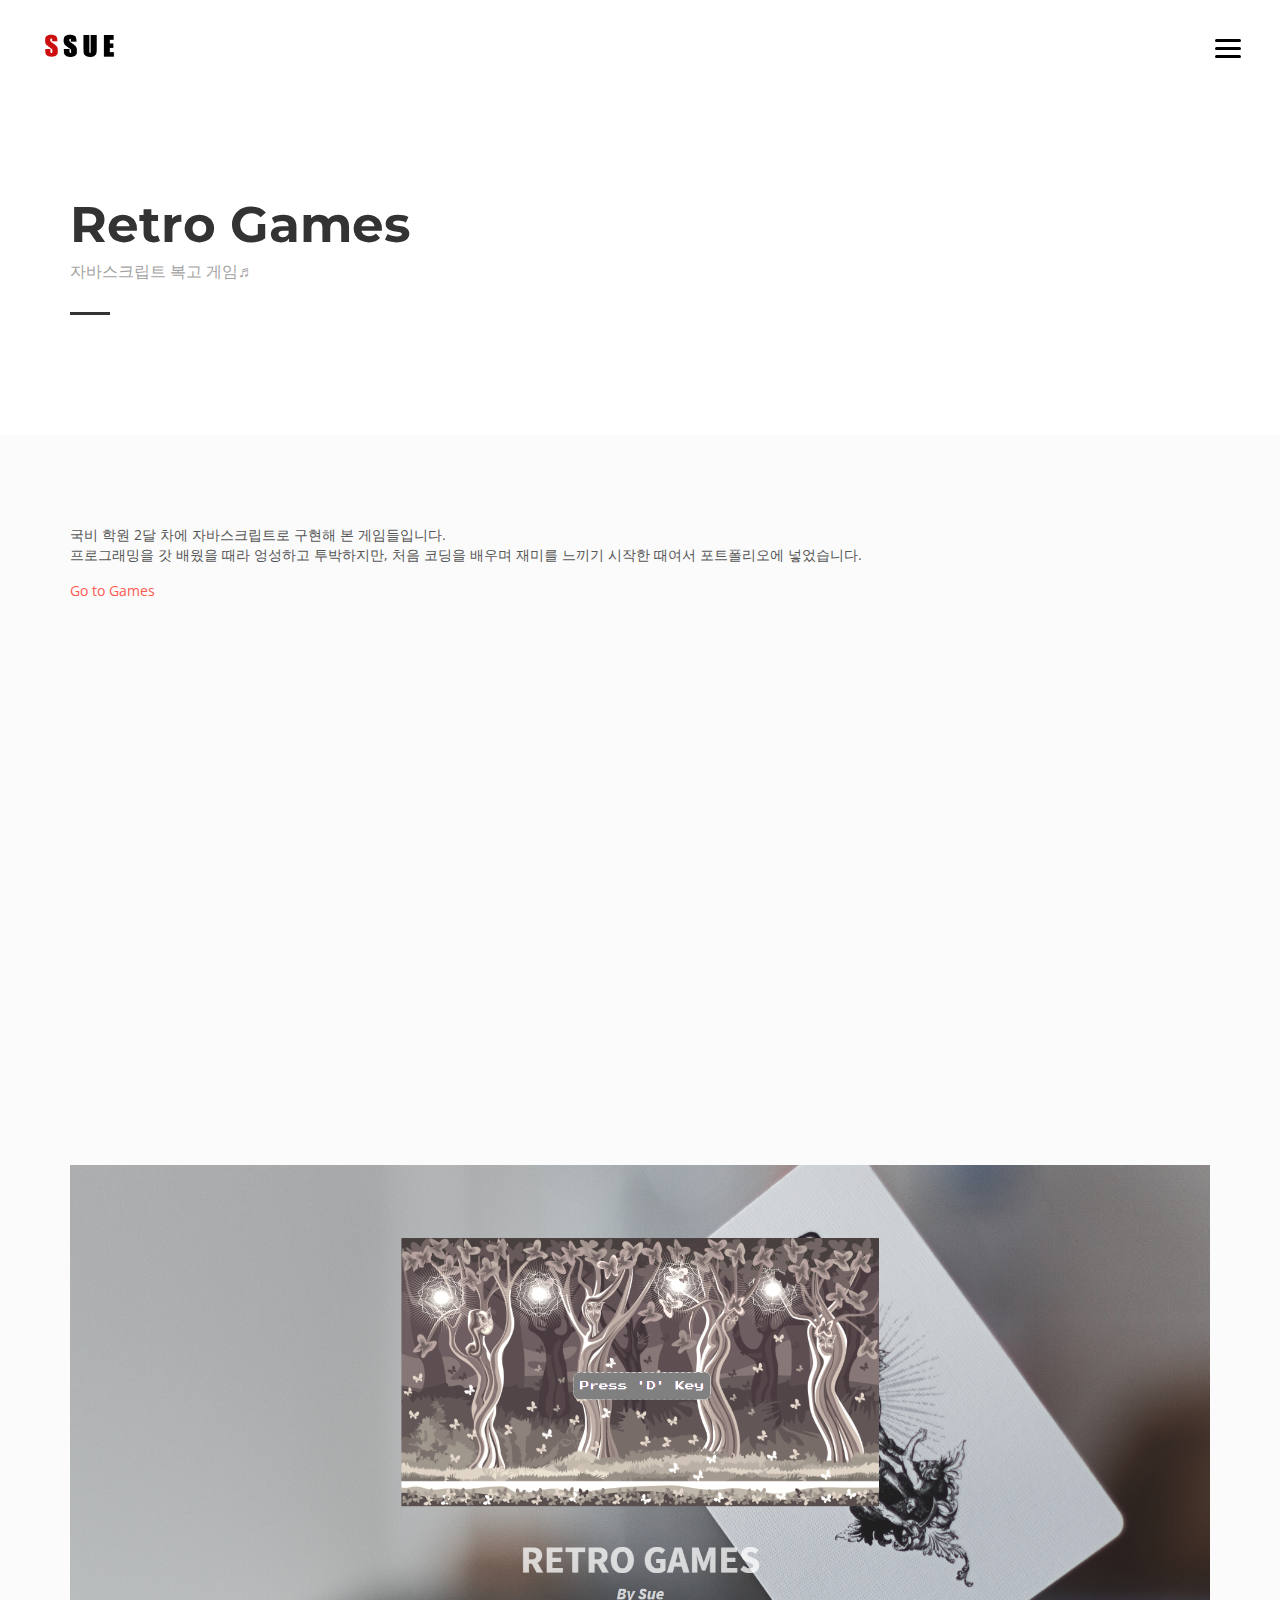
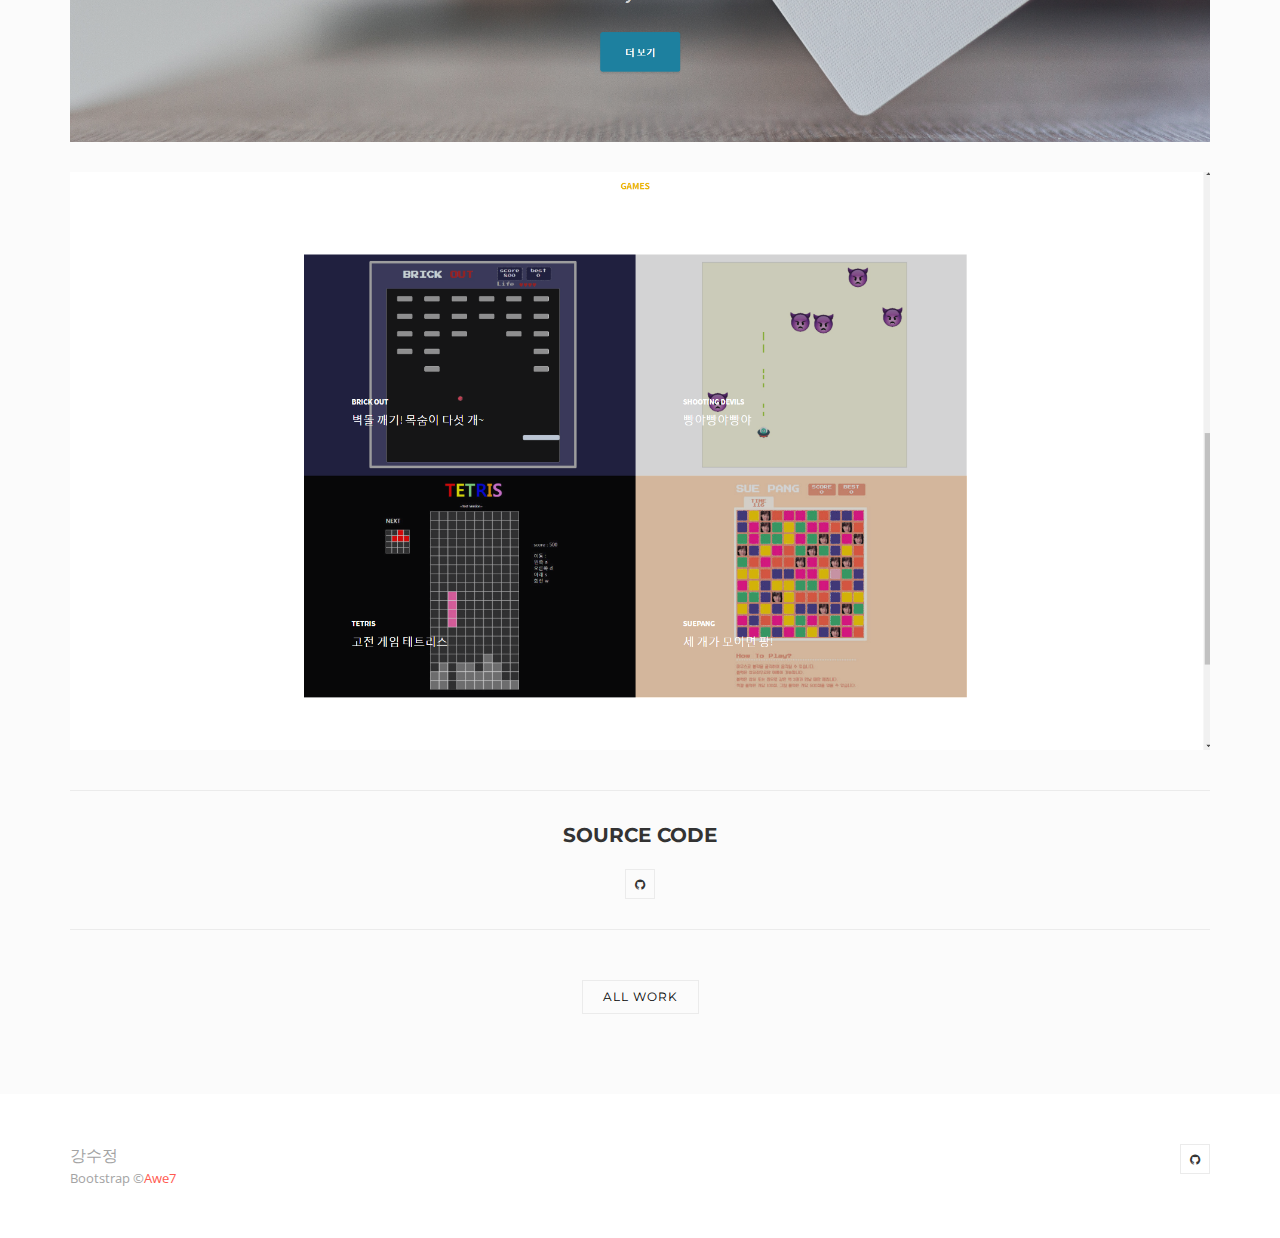
==== games.html @ e2ce1bca "add youtube" ====
<!DOCTYPE html>
<html>
	<head>
		<title>Work detail</title>
		<meta charset="utf-8">
		<meta name="viewport" content="width=device-width, initial-scale=1.0, maximum-scale=1.0, user-scalable=no">
		<meta name="format-detection" content="telephone=no">
		<meta name="apple-mobile-web-app-capable" content="yes">
		<!-- Fonts-->
		<link rel="stylesheet" type="text/css" href="assets/fonts/fontawesome/font-awesome.min.css">
		<link rel="stylesheet" type="text/css" href="assets/fonts/pe-icon/pe-icon.css">
		<!-- Vendors-->
		<link rel="stylesheet" type="text/css" href="assets/vendors/bootstrap/grid.css">
		<link rel="stylesheet" type="text/css" href="assets/vendors/magnific-popup/magnific-popup.min.css">
		<link rel="stylesheet" type="text/css" href="assets/vendors/swiper/swiper.css">
		<!-- App & fonts-->
		<link rel="stylesheet" type="text/css" href="https://fonts.googleapis.com/css?family=Montserrat:300,400,500,600,700|Open+Sans:400,700">
		<link rel="stylesheet" type="text/css" id="app-stylesheet" href="assets/css/main.css"><!--[if lt IE 9]>
			<script src="https://oss.maxcdn.com/libs/html5shiv/3.7.0/html5shiv.js"></script>
		<![endif]-->
	</head>
	
	<body>
		<div class="page-wrap" id="root">
			
			<!-- header -->
			<header class="header header--fixed">
				<div class="header__inner">
					<div class="header__logo"><a href="index.html"><img src="assets/img/logo.png" alt="" style="width: 122px;"/></a></div>
					<div class="navbar-toggle" id="fs-button">
						<div class="navbar-icon"><span></span></div>
					</div>
				</div>
				
				<!-- fullscreenmenu__module -->
				<div class="fullscreenmenu__module" trigger="#fs-button">
					
					<!-- overlay-menu -->
					<nav class="overlay-menu">
						
						<!--  -->
						<ul class="wil-menu-list">
							<li><a href="index.html">Home</a>
							</li>
							<li class="current-menu-item"><a href="index.html#about">About</a>
							</li>
							<li><a href="index.html#guestbook">Guest Book</a>
							</li>
						</ul><!--  -->
						
					</nav><!-- End / overlay-menu -->
					
				</div><!-- End / fullscreenmenu__module -->
				
			</header><!-- End / header -->
			
			<!-- Content-->
			<div class="wil-content">
				
				<!-- Section -->
				<section class="awe-section">
					<div class="container">
						
						<!-- page-title -->
						<div class="page-title pb-40">
							<h2 class="page-title__title">Retro Games</h2>
							<p class="page-title__text">자바스크립트 복고 게임♬</p>
							<div class="page-title__divider"></div>
						</div><!-- End / page-title -->
						
					</div>
				</section>
				<!-- End / Section -->
				
				
				<!-- Section -->
				<section class="awe-section bg-gray">
					<div class="container">
						
						<!--  -->
						<div>
							<div class="work-detail__entry">
								<p>국비 학원 2달 차에 자바스크립트로 구현해 본 게임들입니다.<br>
                                    프로그래밍을 갓 배웠을 때라 엉성하고 투박하지만, 처음 코딩을 배우며 재미를 느끼기 시작한 때여서 포트폴리오에 넣었습니다.<br>
                                </p>
                                <a href="https://sue0805.github.io/game/" target="_blank">Go to Games</a><br>
								<div class="work-img">
										<iframe width="100%" height="500" src="https://www.youtube.com/embed/aJRtTfRnHLM?autoplay=1" frameborder="0" allow="accelerometer; autoplay; encrypted-media; gyroscope; picture-in-picture" allowfullscreen></iframe>
                                </div>
								<div class="work-img"><img src="assets/img/works/games/01.png" alt=""></div>
								<div class="work-img"><img src="assets/img/works/games/02.png" alt=""></div>
							</div>
							<div class="sharebox__module awe-text-center">
                                <p class="social-text" style="font-size: 20px">SOURCE CODE</p>
                                <a class="social-icon" href="https://github.com/sue0805/game" target="_blank"><i class="social-icon__icon fa fa-github"></i></a>
							</div>
						</div><!-- End /  -->
						
						<div class="awe-text-center mt-50">
							<a class="md-btn md-btn--outline-primary " href="index.html#projects">All work
							</a>
						</div>
					</div>
				</section>
				<!-- End / Section -->
				
			</div>
			<!-- End / Content-->
			
			<!-- footer -->
			<div class="footer">
				<div class="container">
					<div class="row">
						<div class="col-md-6 col-lg-6 ">
							<p class="footer__coppy">강수정</p>
							<p class="footer__coppy"><small>Bootstrap &copy;<a href="http://awe7.com/">Awe7</a></small></p>
						</div>
						<div class="col-md-6 col-lg-6 ">
							<div class="footer__social">
											
								<!-- social-icon -->
								<a class="social-icon" href="https://github.com/sue0805" target="_blank"><i class="social-icon__icon fa fa-github"></i>
								</a><!-- End / social-icon -->

							</div>
						</div>
					</div>
				</div>
			</div><!-- End / footer -->
			
		</div>
		<!-- Vendors-->
		<script type="text/javascript" src="assets/vendors/jquery/jquery.min.js"></script>
		<script type="text/javascript" src="assets/vendors/imagesloaded/imagesloaded.pkgd.js"></script>
		<script type="text/javascript" src="assets/vendors/isotope-layout/isotope.pkgd.js"></script>
		<script type="text/javascript" src="assets/vendors/jquery-one-page/jquery.nav.min.js"></script>
		<script type="text/javascript" src="assets/vendors/jquery.easing/jquery.easing.min.js"></script>
		<script type="text/javascript" src="assets/vendors/jquery.matchHeight/jquery.matchHeight.min.js"></script>
		<script type="text/javascript" src="assets/vendors/magnific-popup/jquery.magnific-popup.min.js"></script>
		<script type="text/javascript" src="assets/vendors/masonry-layout/masonry.pkgd.js"></script>
		<script type="text/javascript" src="assets/vendors/jquery.waypoints/jquery.waypoints.min.js"></script>
		<script type="text/javascript" src="assets/vendors/swiper/swiper.jquery.js"></script>
		<script type="text/javascript" src="assets/vendors/menu/menu.js"></script>
		<script type="text/javascript" src="assets/vendors/typed/typed.min.js"></script>
		<!-- App-->
		<script type="text/javascript" src="assets/js/main.js"></script>
	</body>
</html>
---- assets/fonts/pe-icon/pe-icon.css ----
@font-face {
	font-family: 'Pe-icon-7-stroke';
	src:url('fonts/Pe-icon-7-stroke.eot?d7yf1v');
	src:url('fonts/Pe-icon-7-stroke.eot?#iefixd7yf1v') format('embedded-opentype'),
		url('fonts/Pe-icon-7-stroke.woff?d7yf1v') format('woff'),
		url('fonts/Pe-icon-7-stroke.ttf?d7yf1v') format('truetype'),
		url('fonts/Pe-icon-7-stroke.svg?d7yf1v#Pe-icon-7-stroke') format('svg');
	font-weight: normal;
	font-style: normal;
}

[class^="pe-7s-"], [class*=" pe-7s-"] {
	font-family: 'Pe-icon-7-stroke';
	speak: none;
	font-style: normal;
	font-weight: normal;
	font-variant: normal;
	text-transform: none;
	line-height: 1;

	/* Better Font Rendering =========== */
	-webkit-font-smoothing: antialiased;
	-moz-osx-font-smoothing: grayscale;
}

.pe-7s-album:before {
	content: "\e6aa";
}
.pe-7s-arc:before {
	content: "\e6ab";
}
.pe-7s-back-2:before {
	content: "\e6ac";
}
.pe-7s-bandaid:before {
	content: "\e6ad";
}
.pe-7s-car:before {
	content: "\e6ae";
}
.pe-7s-diamond:before {
	content: "\e6af";
}
.pe-7s-door-lock:before {
	content: "\e6b0";
}
.pe-7s-eyedropper:before {
	content: "\e6b1";
}
.pe-7s-female:before {
	content: "\e6b2";
}
.pe-7s-gym:before {
	content: "\e6b3";
}
.pe-7s-hammer:before {
	content: "\e6b4";
}
.pe-7s-headphones:before {
	content: "\e6b5";
}
.pe-7s-helm:before {
	content: "\e6b6";
}
.pe-7s-hourglass:before {
	content: "\e6b7";
}
.pe-7s-leaf:before {
	content: "\e6b8";
}
.pe-7s-magic-wand:before {
	content: "\e6b9";
}
.pe-7s-male:before {
	content: "\e6ba";
}
.pe-7s-map-2:before {
	content: "\e6bb";
}
.pe-7s-next-2:before {
	content: "\e6bc";
}
.pe-7s-paint-bucket:before {
	content: "\e6bd";
}
.pe-7s-pendrive:before {
	content: "\e6be";
}
.pe-7s-photo:before {
	content: "\e6bf";
}
.pe-7s-piggy:before {
	content: "\e6c0";
}
.pe-7s-plugin:before {
	content: "\e6c1";
}
.pe-7s-refresh-2:before {
	content: "\e6c2";
}
.pe-7s-rocket:before {
	content: "\e6c3";
}
.pe-7s-settings:before {
	content: "\e6c4";
}
.pe-7s-shield:before {
	content: "\e6c5";
}
.pe-7s-smile:before {
	content: "\e6c6";
}
.pe-7s-usb:before {
	content: "\e6c7";
}
.pe-7s-vector:before {
	content: "\e6c8";
}
.pe-7s-wine:before {
	content: "\e6c9";
}
.pe-7s-cloud-upload:before {
	content: "\e68a";
}
.pe-7s-cash:before {
	content: "\e68c";
}
.pe-7s-close:before {
	content: "\e680";
}
.pe-7s-bluetooth:before {
	content: "\e68d";
}
.pe-7s-cloud-download:before {
	content: "\e68b";
}
.pe-7s-way:before {
	content: "\e68e";
}
.pe-7s-close-circle:before {
	content: "\e681";
}
.pe-7s-id:before {
	content: "\e68f";
}
.pe-7s-angle-up:before {
	content: "\e682";
}
.pe-7s-wristwatch:before {
	content: "\e690";
}
.pe-7s-angle-up-circle:before {
	content: "\e683";
}
.pe-7s-world:before {
	content: "\e691";
}
.pe-7s-angle-right:before {
	content: "\e684";
}
.pe-7s-volume:before {
	content: "\e692";
}
.pe-7s-angle-right-circle:before {
	content: "\e685";
}
.pe-7s-users:before {
	content: "\e693";
}
.pe-7s-angle-left:before {
	content: "\e686";
}
.pe-7s-user-female:before {
	content: "\e694";
}
.pe-7s-angle-left-circle:before {
	content: "\e687";
}
.pe-7s-up-arrow:before {
	content: "\e695";
}
.pe-7s-angle-down:before {
	content: "\e688";
}
.pe-7s-switch:before {
	content: "\e696";
}
.pe-7s-angle-down-circle:before {
	content: "\e689";
}
.pe-7s-scissors:before {
	content: "\e697";
}
.pe-7s-wallet:before {
	content: "\e600";
}
.pe-7s-safe:before {
	content: "\e698";
}
.pe-7s-volume2:before {
	content: "\e601";
}
.pe-7s-volume1:before {
	content: "\e602";
}
.pe-7s-voicemail:before {
	content: "\e603";
}
.pe-7s-video:before {
	content: "\e604";
}
.pe-7s-user:before {
	content: "\e605";
}
.pe-7s-upload:before {
	content: "\e606";
}
.pe-7s-unlock:before {
	content: "\e607";
}
.pe-7s-umbrella:before {
	content: "\e608";
}
.pe-7s-trash:before {
	content: "\e609";
}
.pe-7s-tools:before {
	content: "\e60a";
}
.pe-7s-timer:before {
	content: "\e60b";
}
.pe-7s-ticket:before {
	content: "\e60c";
}
.pe-7s-target:before {
	content: "\e60d";
}
.pe-7s-sun:before {
	content: "\e60e";
}
.pe-7s-study:before {
	content: "\e60f";
}
.pe-7s-stopwatch:before {
	content: "\e610";
}
.pe-7s-star:before {
	content: "\e611";
}
.pe-7s-speaker:before {
	content: "\e612";
}
.pe-7s-signal:before {
	content: "\e613";
}
.pe-7s-shuffle:before {
	content: "\e614";
}
.pe-7s-shopbag:before {
	content: "\e615";
}
.pe-7s-share:before {
	content: "\e616";
}
.pe-7s-server:before {
	content: "\e617";
}
.pe-7s-search:before {
	content: "\e618";
}
.pe-7s-film:before {
	content: "\e6a5";
}
.pe-7s-science:before {
	content: "\e619";
}
.pe-7s-disk:before {
	content: "\e6a6";
}
.pe-7s-ribbon:before {
	content: "\e61a";
}
.pe-7s-repeat:before {
	content: "\e61b";
}
.pe-7s-refresh:before {
	content: "\e61c";
}
.pe-7s-add-user:before {
	content: "\e6a9";
}
.pe-7s-refresh-cloud:before {
	content: "\e61d";
}
.pe-7s-paperclip:before {
	content: "\e69c";
}
.pe-7s-radio:before {
	content: "\e61e";
}
.pe-7s-note2:before {
	content: "\e69d";
}
.pe-7s-print:before {
	content: "\e61f";
}
.pe-7s-network:before {
	content: "\e69e";
}
.pe-7s-prev:before {
	content: "\e620";
}
.pe-7s-mute:before {
	content: "\e69f";
}
.pe-7s-power:before {
	content: "\e621";
}
.pe-7s-medal:before {
	content: "\e6a0";
}
.pe-7s-portfolio:before {
	content: "\e622";
}
.pe-7s-like2:before {
	content: "\e6a1";
}
.pe-7s-plus:before {
	content: "\e623";
}
.pe-7s-left-arrow:before {
	content: "\e6a2";
}
.pe-7s-play:before {
	content: "\e624";
}
.pe-7s-key:before {
	content: "\e6a3";
}
.pe-7s-plane:before {
	content: "\e625";
}
.pe-7s-joy:before {
	content: "\e6a4";
}
.pe-7s-photo-gallery:before {
	content: "\e626";
}
.pe-7s-pin:before {
	content: "\e69b";
}
.pe-7s-phone:before {
	content: "\e627";
}
.pe-7s-plug:before {
	content: "\e69a";
}
.pe-7s-pen:before {
	content: "\e628";
}
.pe-7s-right-arrow:before {
	content: "\e699";
}
.pe-7s-paper-plane:before {
	content: "\e629";
}
.pe-7s-delete-user:before {
	content: "\e6a7";
}
.pe-7s-paint:before {
	content: "\e62a";
}
.pe-7s-bottom-arrow:before {
	content: "\e6a8";
}
.pe-7s-notebook:before {
	content: "\e62b";
}
.pe-7s-note:before {
	content: "\e62c";
}
.pe-7s-next:before {
	content: "\e62d";
}
.pe-7s-news-paper:before {
	content: "\e62e";
}
.pe-7s-musiclist:before {
	content: "\e62f";
}
.pe-7s-music:before {
	content: "\e630";
}
.pe-7s-mouse:before {
	content: "\e631";
}
.pe-7s-more:before {
	content: "\e632";
}
.pe-7s-moon:before {
	content: "\e633";
}
.pe-7s-monitor:before {
	content: "\e634";
}
.pe-7s-micro:before {
	content: "\e635";
}
.pe-7s-menu:before {
	content: "\e636";
}
.pe-7s-map:before {
	content: "\e637";
}
.pe-7s-map-marker:before {
	content: "\e638";
}
.pe-7s-mail:before {
	content: "\e639";
}
.pe-7s-mail-open:before {
	content: "\e63a";
}
.pe-7s-mail-open-file:before {
	content: "\e63b";
}
.pe-7s-magnet:before {
	content: "\e63c";
}
.pe-7s-loop:before {
	content: "\e63d";
}
.pe-7s-look:before {
	content: "\e63e";
}
.pe-7s-lock:before {
	content: "\e63f";
}
.pe-7s-lintern:before {
	content: "\e640";
}
.pe-7s-link:before {
	content: "\e641";
}
.pe-7s-like:before {
	content: "\e642";
}
.pe-7s-light:before {
	content: "\e643";
}
.pe-7s-less:before {
	content: "\e644";
}
.pe-7s-keypad:before {
	content: "\e645";
}
.pe-7s-junk:before {
	content: "\e646";
}
.pe-7s-info:before {
	content: "\e647";
}
.pe-7s-home:before {
	content: "\e648";
}
.pe-7s-help2:before {
	content: "\e649";
}
.pe-7s-help1:before {
	content: "\e64a";
}
.pe-7s-graph3:before {
	content: "\e64b";
}
.pe-7s-graph2:before {
	content: "\e64c";
}
.pe-7s-graph1:before {
	content: "\e64d";
}
.pe-7s-graph:before {
	content: "\e64e";
}
.pe-7s-global:before {
	content: "\e64f";
}
.pe-7s-gleam:before {
	content: "\e650";
}
.pe-7s-glasses:before {
	content: "\e651";
}
.pe-7s-gift:before {
	content: "\e652";
}
.pe-7s-folder:before {
	content: "\e653";
}
.pe-7s-flag:before {
	content: "\e654";
}
.pe-7s-filter:before {
	content: "\e655";
}
.pe-7s-file:before {
	content: "\e656";
}
.pe-7s-expand1:before {
	content: "\e657";
}
.pe-7s-exapnd2:before {
	content: "\e658";
}
.pe-7s-edit:before {
	content: "\e659";
}
.pe-7s-drop:before {
	content: "\e65a";
}
.pe-7s-drawer:before {
	content: "\e65b";
}
.pe-7s-download:before {
	content: "\e65c";
}
.pe-7s-display2:before {
	content: "\e65d";
}
.pe-7s-display1:before {
	content: "\e65e";
}
.pe-7s-diskette:before {
	content: "\e65f";
}
.pe-7s-date:before {
	content: "\e660";
}
.pe-7s-cup:before {
	content: "\e661";
}
.pe-7s-culture:before {
	content: "\e662";
}
.pe-7s-crop:before {
	content: "\e663";
}
.pe-7s-credit:before {
	content: "\e664";
}
.pe-7s-copy-file:before {
	content: "\e665";
}
.pe-7s-config:before {
	content: "\e666";
}
.pe-7s-compass:before {
	content: "\e667";
}
.pe-7s-comment:before {
	content: "\e668";
}
.pe-7s-coffee:before {
	content: "\e669";
}
.pe-7s-cloud:before {
	content: "\e66a";
}
.pe-7s-clock:before {
	content: "\e66b";
}
.pe-7s-check:before {
	content: "\e66c";
}
.pe-7s-chat:before {
	content: "\e66d";
}
.pe-7s-cart:before {
	content: "\e66e";
}
.pe-7s-camera:before {
	content: "\e66f";
}
.pe-7s-call:before {
	content: "\e670";
}
.pe-7s-calculator:before {
	content: "\e671";
}
.pe-7s-browser:before {
	content: "\e672";
}
.pe-7s-box2:before {
	content: "\e673";
}
.pe-7s-box1:before {
	content: "\e674";
}
.pe-7s-bookmarks:before {
	content: "\e675";
}
.pe-7s-bicycle:before {
	content: "\e676";
}
.pe-7s-bell:before {
	content: "\e677";
}
.pe-7s-battery:before {
	content: "\e678";
}
.pe-7s-ball:before {
	content: "\e679";
}
.pe-7s-back:before {
	content: "\e67a";
}
.pe-7s-attention:before {
	content: "\e67b";
}
.pe-7s-anchor:before {
	content: "\e67c";
}
.pe-7s-albums:before {
	content: "\e67d";
}
.pe-7s-alarm:before {
	content: "\e67e";
}
.pe-7s-airplay:before {
	content: "\e67f";
}
---- assets/vendors/bootstrap/grid.css ----
/*!
 * Bootstrap v3.3.7 (http://getbootstrap.com)
 * Copyright 2011-2016 Twitter, Inc.
 * Licensed under MIT (https://github.com/twbs/bootstrap/blob/master/LICENSE)
 */
html{font-family:sans-serif;-ms-text-size-adjust:100%;-webkit-text-size-adjust:100%}body{margin:0}article,aside,details,figcaption,figure,footer,header,hgroup,main,menu,nav,section,summary{display:block}audio,canvas,progress,video{display:inline-block;vertical-align:baseline}audio:not([controls]){display:none;height:0}[hidden],template{display:none}a{background-color:transparent}a:active,a:hover{outline:0}abbr[title]{border-bottom:1px dotted}b,strong{font-weight:bold}dfn{font-style:italic}h1{font-size:2em;margin:0.67em 0}mark{background:#ff0;color:#000}small{font-size:80%}sub,sup{font-size:75%;line-height:0;position:relative;vertical-align:baseline}sup{top:-0.5em}sub{bottom:-0.25em}img{border:0}svg:not(:root){overflow:hidden}figure{margin:1em 40px}hr{-webkit-box-sizing:content-box;-moz-box-sizing:content-box;box-sizing:content-box;height:0}pre{overflow:auto}code,kbd,pre,samp{font-family:monospace, monospace;font-size:1em}button,input,optgroup,select,textarea{color:inherit;font:inherit;margin:0}button{overflow:visible}button,select{text-transform:none}button,html input[type="button"],input[type="reset"],input[type="submit"]{-webkit-appearance:button;cursor:pointer}button[disabled],html input[disabled]{cursor:default}button::-moz-focus-inner,input::-moz-focus-inner{border:0;padding:0}input{line-height:normal}input[type="checkbox"],input[type="radio"]{-webkit-box-sizing:border-box;-moz-box-sizing:border-box;box-sizing:border-box;padding:0}input[type="number"]::-webkit-inner-spin-button,input[type="number"]::-webkit-outer-spin-button{height:auto}input[type="search"]{-webkit-appearance:textfield;-webkit-box-sizing:content-box;-moz-box-sizing:content-box;box-sizing:content-box}input[type="search"]::-webkit-search-cancel-button,input[type="search"]::-webkit-search-decoration{-webkit-appearance:none}fieldset{border:1px solid #c0c0c0;margin:0 2px;padding:0.35em 0.625em 0.75em}legend{border:0;padding:0}textarea{overflow:auto}optgroup{font-weight:bold}table{border-collapse:collapse;border-spacing:0}td,th{padding:0}*{-webkit-box-sizing:border-box;-moz-box-sizing:border-box;box-sizing:border-box}*:before,*:after{-webkit-box-sizing:border-box;-moz-box-sizing:border-box;box-sizing:border-box}html{font-size:10px;-webkit-tap-highlight-color:rgba(0,0,0,0)}body{font-family:"Helvetica Neue",Helvetica,Arial,sans-serif;font-size:14px;line-height:1.42857143;color:#333;background-color:#fff}input,button,select,textarea{font-family:inherit;font-size:inherit;line-height:inherit}a{color:#337ab7;text-decoration:none}a:hover,a:focus{color:#23527c;text-decoration:underline}a:focus{outline:5px auto -webkit-focus-ring-color;outline-offset:-2px}figure{margin:0}img{vertical-align:middle}.img-responsive{display:block;max-width:100%;height:auto}.img-rounded{border-radius:6px}.img-thumbnail{padding:4px;line-height:1.42857143;background-color:#fff;border:1px solid #ddd;border-radius:4px;-webkit-transition:all .2s ease-in-out;-o-transition:all .2s ease-in-out;transition:all .2s ease-in-out;display:inline-block;max-width:100%;height:auto}.img-circle{border-radius:50%}hr{margin-top:20px;margin-bottom:20px;border:0;border-top:1px solid #eee}.sr-only{position:absolute;width:1px;height:1px;margin:-1px;padding:0;overflow:hidden;clip:rect(0, 0, 0, 0);border:0}.sr-only-focusable:active,.sr-only-focusable:focus{position:static;width:auto;height:auto;margin:0;overflow:visible;clip:auto}[role="button"]{cursor:pointer}.container{margin-right:auto;margin-left:auto;padding-left:15px;padding-right:15px}@media (min-width:768px){.container{width:750px}}@media (min-width:992px){.container{width:970px}}@media (min-width:1200px){.container{width:1170px}}.container-fluid{margin-right:auto;margin-left:auto;padding-left:15px;padding-right:15px}.row{margin-left:-15px;margin-right:-15px}.col-xs-1, .col-sm-1, .col-md-1, .col-lg-1, .col-xs-2, .col-sm-2, .col-md-2, .col-lg-2, .col-xs-3, .col-sm-3, .col-md-3, .col-lg-3, .col-xs-4, .col-sm-4, .col-md-4, .col-lg-4, .col-xs-5, .col-sm-5, .col-md-5, .col-lg-5, .col-xs-6, .col-sm-6, .col-md-6, .col-lg-6, .col-xs-7, .col-sm-7, .col-md-7, .col-lg-7, .col-xs-8, .col-sm-8, .col-md-8, .col-lg-8, .col-xs-9, .col-sm-9, .col-md-9, .col-lg-9, .col-xs-10, .col-sm-10, .col-md-10, .col-lg-10, .col-xs-11, .col-sm-11, .col-md-11, .col-lg-11, .col-xs-12, .col-sm-12, .col-md-12, .col-lg-12{position:relative;min-height:1px;padding-left:15px;padding-right:15px}.col-xs-1, .col-xs-2, .col-xs-3, .col-xs-4, .col-xs-5, .col-xs-6, .col-xs-7, .col-xs-8, .col-xs-9, .col-xs-10, .col-xs-11, .col-xs-12{float:left}.col-xs-12{width:100%}.col-xs-11{width:91.66666667%}.col-xs-10{width:83.33333333%}.col-xs-9{width:75%}.col-xs-8{width:66.66666667%}.col-xs-7{width:58.33333333%}.col-xs-6{width:50%}.col-xs-5{width:41.66666667%}.col-xs-4{width:33.33333333%}.col-xs-3{width:25%}.col-xs-2{width:16.66666667%}.col-xs-1{width:8.33333333%}.col-xs-pull-12{right:100%}.col-xs-pull-11{right:91.66666667%}.col-xs-pull-10{right:83.33333333%}.col-xs-pull-9{right:75%}.col-xs-pull-8{right:66.66666667%}.col-xs-pull-7{right:58.33333333%}.col-xs-pull-6{right:50%}.col-xs-pull-5{right:41.66666667%}.col-xs-pull-4{right:33.33333333%}.col-xs-pull-3{right:25%}.col-xs-pull-2{right:16.66666667%}.col-xs-pull-1{right:8.33333333%}.col-xs-pull-0{right:auto}.col-xs-push-12{left:100%}.col-xs-push-11{left:91.66666667%}.col-xs-push-10{left:83.33333333%}.col-xs-push-9{left:75%}.col-xs-push-8{left:66.66666667%}.col-xs-push-7{left:58.33333333%}.col-xs-push-6{left:50%}.col-xs-push-5{left:41.66666667%}.col-xs-push-4{left:33.33333333%}.col-xs-push-3{left:25%}.col-xs-push-2{left:16.66666667%}.col-xs-push-1{left:8.33333333%}.col-xs-push-0{left:auto}.col-xs-offset-12{margin-left:100%}.col-xs-offset-11{margin-left:91.66666667%}.col-xs-offset-10{margin-left:83.33333333%}.col-xs-offset-9{margin-left:75%}.col-xs-offset-8{margin-left:66.66666667%}.col-xs-offset-7{margin-left:58.33333333%}.col-xs-offset-6{margin-left:50%}.col-xs-offset-5{margin-left:41.66666667%}.col-xs-offset-4{margin-left:33.33333333%}.col-xs-offset-3{margin-left:25%}.col-xs-offset-2{margin-left:16.66666667%}.col-xs-offset-1{margin-left:8.33333333%}.col-xs-offset-0{margin-left:0}@media (min-width:768px){.col-sm-1, .col-sm-2, .col-sm-3, .col-sm-4, .col-sm-5, .col-sm-6, .col-sm-7, .col-sm-8, .col-sm-9, .col-sm-10, .col-sm-11, .col-sm-12{float:left}.col-sm-12{width:100%}.col-sm-11{width:91.66666667%}.col-sm-10{width:83.33333333%}.col-sm-9{width:75%}.col-sm-8{width:66.66666667%}.col-sm-7{width:58.33333333%}.col-sm-6{width:50%}.col-sm-5{width:41.66666667%}.col-sm-4{width:33.33333333%}.col-sm-3{width:25%}.col-sm-2{width:16.66666667%}.col-sm-1{width:8.33333333%}.col-sm-pull-12{right:100%}.col-sm-pull-11{right:91.66666667%}.col-sm-pull-10{right:83.33333333%}.col-sm-pull-9{right:75%}.col-sm-pull-8{right:66.66666667%}.col-sm-pull-7{right:58.33333333%}.col-sm-pull-6{right:50%}.col-sm-pull-5{right:41.66666667%}.col-sm-pull-4{right:33.33333333%}.col-sm-pull-3{right:25%}.col-sm-pull-2{right:16.66666667%}.col-sm-pull-1{right:8.33333333%}.col-sm-pull-0{right:auto}.col-sm-push-12{left:100%}.col-sm-push-11{left:91.66666667%}.col-sm-push-10{left:83.33333333%}.col-sm-push-9{left:75%}.col-sm-push-8{left:66.66666667%}.col-sm-push-7{left:58.33333333%}.col-sm-push-6{left:50%}.col-sm-push-5{left:41.66666667%}.col-sm-push-4{left:33.33333333%}.col-sm-push-3{left:25%}.col-sm-push-2{left:16.66666667%}.col-sm-push-1{left:8.33333333%}.col-sm-push-0{left:auto}.col-sm-offset-12{margin-left:100%}.col-sm-offset-11{margin-left:91.66666667%}.col-sm-offset-10{margin-left:83.33333333%}.col-sm-offset-9{margin-left:75%}.col-sm-offset-8{margin-left:66.66666667%}.col-sm-offset-7{margin-left:58.33333333%}.col-sm-offset-6{margin-left:50%}.col-sm-offset-5{margin-left:41.66666667%}.col-sm-offset-4{margin-left:33.33333333%}.col-sm-offset-3{margin-left:25%}.col-sm-offset-2{margin-left:16.66666667%}.col-sm-offset-1{margin-left:8.33333333%}.col-sm-offset-0{margin-left:0}}@media (min-width:992px){.col-md-1, .col-md-2, .col-md-3, .col-md-4, .col-md-5, .col-md-6, .col-md-7, .col-md-8, .col-md-9, .col-md-10, .col-md-11, .col-md-12{float:left}.col-md-12{width:100%}.col-md-11{width:91.66666667%}.col-md-10{width:83.33333333%}.col-md-9{width:75%}.col-md-8{width:66.66666667%}.col-md-7{width:58.33333333%}.col-md-6{width:50%}.col-md-5{width:41.66666667%}.col-md-4{width:33.33333333%}.col-md-3{width:25%}.col-md-2{width:16.66666667%}.col-md-1{width:8.33333333%}.col-md-pull-12{right:100%}.col-md-pull-11{right:91.66666667%}.col-md-pull-10{right:83.33333333%}.col-md-pull-9{right:75%}.col-md-pull-8{right:66.66666667%}.col-md-pull-7{right:58.33333333%}.col-md-pull-6{right:50%}.col-md-pull-5{right:41.66666667%}.col-md-pull-4{right:33.33333333%}.col-md-pull-3{right:25%}.col-md-pull-2{right:16.66666667%}.col-md-pull-1{right:8.33333333%}.col-md-pull-0{right:auto}.col-md-push-12{left:100%}.col-md-push-11{left:91.66666667%}.col-md-push-10{left:83.33333333%}.col-md-push-9{left:75%}.col-md-push-8{left:66.66666667%}.col-md-push-7{left:58.33333333%}.col-md-push-6{left:50%}.col-md-push-5{left:41.66666667%}.col-md-push-4{left:33.33333333%}.col-md-push-3{left:25%}.col-md-push-2{left:16.66666667%}.col-md-push-1{left:8.33333333%}.col-md-push-0{left:auto}.col-md-offset-12{margin-left:100%}.col-md-offset-11{margin-left:91.66666667%}.col-md-offset-10{margin-left:83.33333333%}.col-md-offset-9{margin-left:75%}.col-md-offset-8{margin-left:66.66666667%}.col-md-offset-7{margin-left:58.33333333%}.col-md-offset-6{margin-left:50%}.col-md-offset-5{margin-left:41.66666667%}.col-md-offset-4{margin-left:33.33333333%}.col-md-offset-3{margin-left:25%}.col-md-offset-2{margin-left:16.66666667%}.col-md-offset-1{margin-left:8.33333333%}.col-md-offset-0{margin-left:0}}@media (min-width:1200px){.col-lg-1, .col-lg-2, .col-lg-3, .col-lg-4, .col-lg-5, .col-lg-6, .col-lg-7, .col-lg-8, .col-lg-9, .col-lg-10, .col-lg-11, .col-lg-12{float:left}.col-lg-12{width:100%}.col-lg-11{width:91.66666667%}.col-lg-10{width:83.33333333%}.col-lg-9{width:75%}.col-lg-8{width:66.66666667%}.col-lg-7{width:58.33333333%}.col-lg-6{width:50%}.col-lg-5{width:41.66666667%}.col-lg-4{width:33.33333333%}.col-lg-3{width:25%}.col-lg-2{width:16.66666667%}.col-lg-1{width:8.33333333%}.col-lg-pull-12{right:100%}.col-lg-pull-11{right:91.66666667%}.col-lg-pull-10{right:83.33333333%}.col-lg-pull-9{right:75%}.col-lg-pull-8{right:66.66666667%}.col-lg-pull-7{right:58.33333333%}.col-lg-pull-6{right:50%}.col-lg-pull-5{right:41.66666667%}.col-lg-pull-4{right:33.33333333%}.col-lg-pull-3{right:25%}.col-lg-pull-2{right:16.66666667%}.col-lg-pull-1{right:8.33333333%}.col-lg-pull-0{right:auto}.col-lg-push-12{left:100%}.col-lg-push-11{left:91.66666667%}.col-lg-push-10{left:83.33333333%}.col-lg-push-9{left:75%}.col-lg-push-8{left:66.66666667%}.col-lg-push-7{left:58.33333333%}.col-lg-push-6{left:50%}.col-lg-push-5{left:41.66666667%}.col-lg-push-4{left:33.33333333%}.col-lg-push-3{left:25%}.col-lg-push-2{left:16.66666667%}.col-lg-push-1{left:8.33333333%}.col-lg-push-0{left:auto}.col-lg-offset-12{margin-left:100%}.col-lg-offset-11{margin-left:91.66666667%}.col-lg-offset-10{margin-left:83.33333333%}.col-lg-offset-9{margin-left:75%}.col-lg-offset-8{margin-left:66.66666667%}.col-lg-offset-7{margin-left:58.33333333%}.col-lg-offset-6{margin-left:50%}.col-lg-offset-5{margin-left:41.66666667%}.col-lg-offset-4{margin-left:33.33333333%}.col-lg-offset-3{margin-left:25%}.col-lg-offset-2{margin-left:16.66666667%}.col-lg-offset-1{margin-left:8.33333333%}.col-lg-offset-0{margin-left:0}}.clearfix:before,.clearfix:after,.container:before,.container:after,.container-fluid:before,.container-fluid:after,.row:before,.row:after{content:" ";display:table}.clearfix:after,.container:after,.container-fluid:after,.row:after{clear:both}.center-block{display:block;margin-left:auto;margin-right:auto}.pull-right{float:right !important}.pull-left{float:left !important}.hide{display:none !important}.show{display:block !important}.invisible{visibility:hidden}.text-hide{font:0/0 a;color:transparent;text-shadow:none;background-color:transparent;border:0}.hidden{display:none !important}.affix{position:fixed}
---- assets/css/main.css ----
/*--------------------------------------------------------------------------------

	# Minimis Template 1.0 - Mar 1, 2018
	# ------------------------------------------------------------------------
	# Designed & coded by Awe7
	# Websites:  http://www.awe7.com -  Email: info@awe7.com

----------------------------------------------------------------------------------

	1. base
	2. button
	3. form-item
	4. button
	5. about
	6. contact
	7. form_item
	8. fullscreenmenu
	9. grid-css
	10. hoverbox
	11. page_title
	12. post_detail
	13. post
	14. progress
	15. socialicon
	16. title
	17. typing
	18. work_detail
	19. work
	20. footer
	21. header-01
	22. Layout
	23. Grid Boostrap 
	24. Font size
	25. Margin Padding
	26. Swiper
	27. Swiper

--------------------------------------------------------------------------------*/

/* 1. base
--------------------------------------------------------------------------------*/

a[disabled], input[disabled], button[disabled], textarea[disabled] {
    cursor: not-allowed !important;
    opacity: .5 !important;
}

a:focus, input:focus, button:focus, textarea:focus {
    outline: none;
}

p {
    margin-top: 0;
    margin-bottom: 10px;
}

img {
    max-width: 100%;
    height: auto;
    border: 0;
}

.page-wrap {
    overflow: hidden;
}

.awe-section {
    position: relative;
    background-repeat: no-repeat;
    background-size: cover;
    background-position: center center;
    z-index: 9;
    padding-top: 50px;
    padding-bottom: 50px;
}

@media (min-width: 320px) {
    .awe-section {
        padding-top: calc(6.81818vw + 28.18182px);
        padding-bottom: calc(6.81818vw + 28.18182px);
    }
}

@media (min-width: 1200px) {
    .awe-section {
        padding-top: 110px;
        padding-bottom: 110px;
    }
}

.awe-text-left, .text-left {
    text-align: left !important;
}

.awe-text-center, .text-center {
    text-align: center !important;
}

.awe-text-right, .text-right {
    text-align: right !important;
}

.awe-text-underline {
    text-decoration: underline !important;
}

.awe-round {
    border-radius: 5px !important;
}

.awe-pill {
    border-radius: 50% !important;
}

.awe-tb {
    display: table;
    width: 100%;
    height: 100%;
}

.awe-tb__cell {
    display: table-cell;
    vertical-align: middle;
}

.awe-overlay, [data-gradient-bg] > canvas {
    position: absolute;
    width: 100%;
    height: 100%;
    top: 0;
    left: 0;
    z-index: -1;
}

.awe-overlay {
    background-color: rgba(0, 0, 0, .4);
}

.bg-fixed {
    background-attachment: fixed;
}

.awe-bg-cover {
    background-repeat: no-repeat;
    background-size: cover;
    background-position: center center;
}

.full {
    width: 100%;
    height: 100vh;
}

.embed-responsive {
    position: relative;
    display: block;
    height: 0;
    padding: 0;
    overflow: hidden;
}

.embed-responsive.embed-responsive-4by3 {
    padding-bottom: 75%;
}

.embed-responsive.embed-responsive-16by9 {
    padding-bottom: 56.25%;
}

.embed-responsive .embed-responsive-item, .embed-responsive iframe,
.embed-responsive embed, .embed-responsive object {
    position: absolute;
    top: 0;
    bottom: 0;
    left: 0;
    width: 100%;
    height: 100%;
    border: 0;
}

/* table Responsive */

.table-responsive-01 {
    width: 100%;
    overflow-y: hidden;
    overflow-x: auto;
}

.table-responsive-01 table > thead > tr > th,
.table-responsive-01 table > thead > tr > td,
.table-responsive-01 table > tbody > tr > th,
.table-responsive-01 table > tbody > tr > td,
.table-responsive-01 table > tfoot > tr > th,
.table-responsive-01 table > tfoot > tr > td {
    white-space: nowrap;
}

@media (max-width: 991px) {
    .table-responsive-02 table, .table-responsive-02 thead,
    .table-responsive-02 tbody, .table-responsive-02 th, .table-responsive-02 td,
    .table-responsive-02 tr {
        display: block;
    }

    .table-responsive-02 thead {
        border-top: 1px solid #e8e8e8 !important;
        border-bottom: none !important;
    }

    .table-responsive-02 thead tr {
        position: absolute;
        top: -9999px;
        left: -9999px;
    }

    .table-responsive-02 tr {
        padding: 15px 0;
        border-left: 1px solid #e8e8e8;
        border-right: 1px solid #e8e8e8;
    }

    .table-responsive-02 td {
        position: relative;
        padding: 15px 10px 15px 30% !important;
    }

    .table-responsive-02 td:before {
        content: attr(data-th);
        position: absolute;
        top: 15px;
        left: 20px;
        width: 25%;
        padding-right: 10px;
    }
}

a {
    color: #ff594f;
}

a:hover {
    text-decoration: line-through;
    color: #ff594f;
}

a:focus {
    text-decoration: none;
}

::-moz-selection {
    color: #fff;
    background-color: #333;
}

::selection {
    color: #fff;
    background-color: #333;
}

.awe-section {
    padding-top: 40px;
    padding-bottom: 40px;
}

@media (min-width: 320px) {
    .awe-section {
        padding-top: calc(4.54545vw + 25.45455px);
        padding-bottom: calc(4.54545vw + 25.45455px);
    }
}

@media (min-width: 1200px) {
    .awe-section {
        padding-top: 80px;
        padding-bottom: 80px;
    }
}

hr {
    margin-top: 10px;
    margin-bottom: 10px;
    border-color: #ebebeb;
}

.page-wrap {
    position: relative;
}

/* 2. button
--------------------------------------------------------------------------------*/

.md-btn {
    display: inline-block;
    border: 1px solid #ebebeb;
    box-shadow: none;
    outline: none;
    margin: 0;
    text-align: center;
    font-size: 12px;
    padding: 10px 20px;
    color: #000;
    background-color: #eee;
    transition: all .3s ease;
    text-decoration: none;
    vertical-align: middle;
    overflow: hidden;
    cursor: pointer;
    font-family: "Montserrat", sans-serif;
    line-height: 1;
    letter-spacing: 1px;
    text-transform: uppercase;
}

.md-btn:hover {
    background-color: #ebebeb;
    color: #000;
    text-decoration: line-through;
}

.md-btn[disabled] {
    opacity: .65;
    cursor: not-allowed;
}

.md-btn--primary {
    background-color: #ff594f;
    color: #fff;
}

.md-btn--primary:hover {
    background-color: rgba(255, 89, 79, .8);
    color: #fff;
}

.md-btn--primary:focus {
    background-color: #000;
    color: #fff;
}

.md-btn--success {
    background-color: #5cb85c;
    color: #fff;
}

.md-btn--success:hover {
    background-color: #449d44;
    color: #fff;
}

.md-btn--success:focus {
    background-color: #449d44;
    color: #fff;
}

.md-btn--info {
    background-color: #5bc0de;
    color: #fff;
}

.md-btn--info:hover {
    background-color: #31b0d5;
    color: #fff;
}

.md-btn--info:focus {
    background-color: #31b0d5;
    color: #fff;
}

.md-btn--warning {
    background-color: #f0ad4e;
    color: #fff;
}

.md-btn--warning:hover {
    background-color: #ec971f;
    color: #fff;
}

.md-btn--warning:focus {
    background-color: #ec971f;
    color: #fff;
}

.md-btn--danger {
    background-color: #d9534f;
    color: #fff;
}

.md-btn--danger:hover {
    background-color: #c9302c;
    color: #fff;
}

.md-btn--danger:focus {
    background-color: #c9302c;
    color: #fff;
}

.md-btn--link {
    background-color: transparent;
    color: #fe6565;
}

.md-btn--link:hover {
    background-color: transparent;
    color: #fe6565;
    text-decoration: underline;
}

.md-btn--link:focus {
    background-color: transparent;
    color: #fe6565;
}

.md-btn--dark {
    background-color: #000;
    color: #fff;
}

.md-btn--dark:hover {
    background-color: #fe6565;
    color: #fff;
}

.md-btn--dark:focus {
    background-color: #fe6565;
    color: #fff;
}

.md-btn--xs {
    padding: 6px 15px;
    font-size: 12px;
}

.md-btn--sm {
    padding: 8px 15px;
    min-width: 100px;
    font-size: 12px;
}

.md-btn--md {
    padding: 10px 20px;
    min-width: 140px;
    font-size: 14px;
}

.md-btn--lg {
    padding: 14px 24px;
    min-width: 160px;
    font-size: 16px;
}

.md-btn--square {
    border-radius: 0;
}

.md-btn--round {
    border-radius: 5px;
}

.md-btn--pill {
    border-radius: 40px;
}

.md-btn--block {
    display: block;
    width: 100%;
}

.md-btn--disabled {
    opacity: .65;
    cursor: not-allowed;
}

.md-btn--outline-primary {
    background-color: transparent;
}

.md-btn--outline-primary:hover {
    background-color: #ff594f;
    border-color: #ff594f;
    color: #fff;
}

/* 3. form-item
--------------------------------------------------------------------------------*/

input:not([type="button"]):not([type="submit"]):not([type="radio"]):not([type="checkbox"]):not([type="color"]),
select2, textarea, select, product__number:not([type="text"]) {
    box-shadow: none;
    outline: none;
    margin: 0;
    border-radius: 0;
    padding: 0 15px;
    line-height: 48px;
    border: 1px solid #ebebeb;
    color: #c0c0c0;
    font-size: 14px;
    vertical-align: middle;
    height: 50px;
    width: 100%;
}

input:not([type="button"]):not([type="submit"]):not([type="radio"]):not([type="checkbox"]):not([type="color"])::-webkit-input-placeholder,
select2::-webkit-input-placeholder, textarea::-webkit-input-placeholder,
select::-webkit-input-placeholder,
product__number:not([type="text"])::-webkit-input-placeholder {
    color: #c0c0c0;
    text-transform: capitalize;
}

input:not([type="button"]):not([type="submit"]):not([type="radio"]):not([type="checkbox"]):not([type="color"])::-moz-placeholder,
select2::-moz-placeholder, textarea::-moz-placeholder, select::-moz-placeholder,
product__number:not([type="text"])::-moz-placeholder {
    color: #c0c0c0;
    text-transform: capitalize;
}

input:not([type="button"]):not([type="submit"]):not([type="radio"]):not([type="checkbox"]):not([type="color"]):-moz-placeholder,
select2:-moz-placeholder, textarea:-moz-placeholder, select:-moz-placeholder,
product__number:not([type="text"]):-moz-placeholder {
    color: #c0c0c0;
    text-transform: capitalize;
}

input:not([type="button"]):not([type="submit"]):not([type="radio"]):not([type="checkbox"]):not([type="color"]):-ms-input-placeholder,
select2:-ms-input-placeholder, textarea:-ms-input-placeholder,
select:-ms-input-placeholder,
product__number:not([type="text"]):-ms-input-placeholder {
    color: #c0c0c0;
    text-transform: capitalize;
}

input:not([type="button"]):not([type="submit"]):not([type="radio"]):not([type="checkbox"]):not([type="color"])[disabled],
select2[disabled], textarea[disabled], select[disabled],
product__number:not([type="text"])[disabled] {
    opacity: .65;
    cursor: not-allowed;
}

input:not([type="button"]):not([type="submit"]):not([type="radio"]):not([type="checkbox"]):not([type="color"]),
textarea {
    -webkit-appearance: none;
       -moz-appearance: none;
            appearance: none;
}

input[type="checkbox"], input[type="radio"] {
    width: auto !important;
}

textarea {
    line-height: 1.3;
    padding-top: 10px;
    padding-bottom: 10px;
    min-height: 80px;
    resize: none;
}

/* Typography */

body {
    margin: 0;
    padding: 0;
    line-height: 1.4;
    font-size: 16px;
    font-weight: 400;
    font-family: "Open Sans", sans-serif;
    color: #555;
}

body.awe-skin-dark {
    background-color: #333;
}

.awe-skin-dark {
    color: rgba(255, 255, 255, .8);
}

.awe-skin-dark h1, .awe-skin-dark h2, .awe-skin-dark h3, .awe-skin-dark h4,
.awe-skin-dark h5, .awe-skin-dark h6 {
    color: #fff;
}

p {
    margin-bottom: 16px;
}

a {
    transition: all .3s ease;
}

a, input, textarea, select {
    outline: none;
}

h1, h2, h3, h4, h5, h6 {
    font-weight: 700;
    line-height: 1.4;
    color: #333;
    font-family: "Montserrat", sans-serif;
}

h1 a, h2 a, h3 a, h4 a, h5 a, h6 a {
    color: inherit;
    text-decoration: none;
}

h1 a:hover, h2 a:hover, h3 a:hover, h4 a:hover, h5 a:hover, h6 a:hover {
    color: inherit;
    text-decoration: none;
}

h1 {
    font-size: 60px;
}

h2 {
    font-size: 44px;
}

h3 {
    font-size: 34px;
}

h4 {
    font-size: 25px;
}

h5 {
    font-size: 18px;
}

h6 {
    font-size: 14px;
}

h3, h1, h2, h3 {
    margin-top: 30px;
    margin-bottom: 15px;
}

h4, h5, h6 {
    margin-top: 20px;
    margin-bottom: 10px;
}

img {
    max-width: 100%;
}

blockquote {
    position: relative;
    font-family: "Montserrat", sans-serif;
    font-size: 18px;
    border: 0;
    padding: 0;
    margin: 0;
    margin-bottom: 30px;
}

blockquote p {
    font-style: italic;
    margin-bottom: 0;
}

blockquote i {
    font-size: 40px !important;
    margin-bottom: 20px;
}

blockquote cite {
    display: block;
    font-size: 16px;
    font-style: normal;
    font-family: "Open Sans", sans-serif;
    font-weight: 700;
    margin-top: 15px;
}

blockquote small {
    font-weight: 400;
}

@media (min-width: 768px) {
    blockquote {
        font-size: 24px;
    }
}

abbr {
    color: #67dee8;
    border-width: 2px;
}

mark, .mark {
    background-color: #ff594f;
    color: #fff;
}

ul {
    list-style: none;
    margin: 0;
    padding: 0;
}

/* 4. button
--------------------------------------------------------------------------------*/

.btn {
    text-transform: uppercase;
}

.btn-custom {
    position: relative;
    padding-right: 50px;
}

.btn-custom:after {
    content: '\F178';
    font-family: 'fontAwesome';
    position: absolute;
    top: 50%;
    right: 12px;
    transform: translateY(-50%);
}

/* 5. about
--------------------------------------------------------------------------------*/

.about__subtitle {
    color: #333;
    margin-bottom: 30px;
    font-family: "Montserrat", sans-serif;
    font-weight: 500;
    text-align: center;
}

.about__title {
    font-size: 25px;
    font-weight: bold;
    text-transform: uppercase;
    margin-top: 0;
    margin-bottom: 10px;
    text-align: center;
}

.about__text {
    font-size: 14px;
    margin-bottom: 40px;
    text-align: center;
}

.about__text p {
    margin-bottom: 20px;
}

.about__text a {
    color: #555555;
}

.about__text a:hover{
    text-decoration: none;
}

.about__skills {
    width: 375px;
    margin: auto;
}

.about__skills div {
    display: inline-block;
    width: 80px;
    height: 80px;
    padding: 10px;
    border: 1px solid #eee;
    margin: 5px;
    border-radius: 30px;
    overflow: hidden;
}

.about__skills div:hover{
    background-color: #fff;
}

.about__skills img{
    width: 60px;
}

.about__photo__subtext {
    margin: 10px;
    margin-top: -20px;
    color: #c0c0c0;
    text-align: right;
    opacity: 0.5;
    font-size: 10px;
}

#emailcopy{
    margin-top: -50%;
    z-index: -10;
}

/* 6. contact
--------------------------------------------------------------------------------*/

.contact {
    position: relative;
    padding-left: 55px;
    margin-bottom: 30px;
    z-index: 9;
}

.contact__icon {
    position: absolute;
    top: 5px;
    left: 0;
    width: 40px;
    height: 40px;
    line-height: 40px;
    border-radius: 50%;
    text-align: center;
    border: 1px solid #ff594f;
    color: #ff594f;
    font-size: 20px;
}

.contact__title {
    font-size: 16px;
    font-weight: 600;
    text-transform: uppercase;
    letter-spacing: 1px;
    margin-top: 0;
    margin-bottom: 5px;
}

.contact__text {
    font-size: 14px;
}

/* 7. form_item
--------------------------------------------------------------------------------*/

.form-item {
    margin-bottom: 25px;
    overflow: hidden;
}

.form__label {
    display: block;
    font-family: "Montserrat", sans-serif;
    text-transform: capitalize;
    color: #333;
    margin-bottom: 10px;
}

.form-wrapper {
    margin: 0 -15px;
    overflow: hidden;
}

.form-wrapper .form-item {
    padding: 0 15px;
}

.form-item-btn-center {
    text-align: center;
}

@media (min-width: 769px) {
    .form-item--half {
        width: 50%;
        float: left;
    }

    .form-item-btn-right {
        text-align: right;
    }
}

/* 8. fullscreenmenu
--------------------------------------------------------------------------------*/

.fullscreenmenu__module {
    position: fixed;
    background-color: rgba(0, 0, 0, .8);
    top: 0;
    left: 0;
    right: 0;
    width: 100%;
    height: 100%;
    opacity: 0;
    visibility: hidden;
    overflow: hidden;
    transition: all .2s linear;
}

.open {
    opacity: 1;
    visibility: visible;
    z-index: 99;
    transition: all .2s linear;
}

.open li {
    animation: fadeInUp .35s ease forwards;
    animation-delay: .1s;
}

.open li:nth-of-type(2) {
    animation-delay: .15s;
}

.open li:nth-of-type(3) {
    animation-delay: .25s;
}

.open li:nth-of-type(4) {
    animation-delay: .35s;
}

.open li:nth-of-type(5) {
    animation-delay: .45s;
}

.open li:nth-of-type(6) {
    animation-delay: .55s;
}

.open li:nth-of-type(7) {
    animation-delay: .65s;
}

.open li:nth-of-type(8) {
    animation-delay: .75s;
}

.open li:nth-of-type(9) {
    animation-delay: .85s;
}

.open li:nth-of-type(10) {
    animation-delay: .95s;
}

@keyframes fadeInUp {
    0% {
        opacity: 0;
        transform: translate3d(0, 100%, 0);
    }

    100% {
        opacity: 1;
        transform: none;
    }
}

.overlay-menu {
    position: relative;
    top: 50%;
    text-align: center;
    transform: translateY(-50%);
}

.overlay-menu ul {
    display: inline-block;
    list-style: none;
    height: 100%;
    margin: 0 auto;
    padding: 0;
    position: relative;
}

.overlay-menu ul li {
    display: block;
    position: relative;
    opacity: 0;
}

.overlay-menu ul li a {
    display: block;
    position: relative;
    overflow: hidden;
    font-family: "Montserrat", sans-serif;
    font-size: 30px;
    font-weight: 600;
    color: #fff;
    text-decoration: none;
    text-transform: uppercase;
    padding: 5px 0;
    transition: all .2s linear;
}

@media (min-width: 320px) {
    .overlay-menu ul li a {
        font-size: calc(2.27273vw + 22.72727px);
    }
}

@media (min-width: 1200px) {
    .overlay-menu ul li a {
        font-size: 50px;
    }
}

.overlay-menu ul li.active > a, .overlay-menu ul li a:hover {
    color: #ff594f;
    text-decoration: line-through;
}

.fs-button {
    position: absolute;
    z-index: 300;
    cursor: pointer;
    width: 20px;
    height: 20px;
    transform: rotate(0deg);
    transition: .2s ease-in-out;
    cursor: pointer;
}

.fs-button span {
    background: #fff;
    display: block;
    position: absolute;
    left: 0;
    height: 3px;
    width: 100%;
    opacity: 1;
    transform: rotate(0deg);
    transition: .25s ease-in-out;
}

.fs-button span:nth-child(1) {
    top: 0;
}

.fs-button span:nth-child(2) {
    top: 6px;
}

.fs-button span:nth-child(3) {
    top: 12px;
}

.fs-button.open span:nth-child(2) {
    top: 6px;
    left: 50%;
    width: 0%;
}

.fs-button.open span:nth-child(1) {
    top: 6px;
    transform: rotate(45deg);
}

.fs-button.open span:nth-child(3) {
    top: 6px;
    transform: rotate(-45deg);
}

.grid-css .grid-item .grid-item__inner {
    position: relative;
}

.grid-css.grid-css--grid .grid-item__content-wrapper {
    position: absolute;
}

.grid-css.grid-css--grid .grid-item__content-wrapper {
    margin: 0 !important;
}

.grid-css.grid-css--grid .grid-item__inner {
    padding-top: 100%;
}

.grid-css.grid-css--grid .grid-item.extra-large .grid-item__inner,
.grid-css.grid-css--grid .grid-item.wide .grid-item__inner {
    padding-top: 50%;
}

.grid-css.grid-css--grid .grid-item.high .grid-item__inner {
    padding-top: 200%;
}

.grid-css.grid-css--grid[data-ratio="4by3"] .grid-item__inner {
    padding-top: 75%;
}

.grid-css.grid-css--grid[data-ratio="4by3"] .grid-item.extra-large .grid-item__inner,
.grid-css.grid-css--grid[data-ratio="4by3"] .grid-item.wide .grid-item__inner {
    padding-top: 37.5%;
}

.grid-css.grid-css--grid[data-ratio="4by3"] .grid-item.high .grid-item__inner {
    padding-top: 150%;
}

.grid-css.grid-css--grid[data-ratio="16by9"] .grid-item__inner {
    padding-top: 56.25%;
}

.grid-css.grid-css--grid[data-ratio="16by9"] .grid-item.extra-large .grid-item__inner,
.grid-css.grid-css--grid[data-ratio="16by9"] .grid-item.wide .grid-item__inner {
    padding-top: 28.125%;
}

.grid-css.grid-css--grid[data-ratio="16by9"] .grid-item.high .grid-item__inner {
    padding-top: 112.5%;
}

[data-col-xs="1"].grid-css .grid-item, [data-col-xs="1"].grid-css .grid-sizer {
    width: 100%;
}

[data-col-xs="2"].grid-css .grid-item, [data-col-xs="2"].grid-css .grid-sizer {
    width: 50%;
}

[data-col-xs="2"].grid-css .grid-item.wide,
[data-col-xs="2"].grid-css .grid-item.large {
    width: 100%;
}

[data-col-xs="2"].grid-css .grid-item.extra-large {
    width: 100%;
}

[data-col-xs="3"].grid-css .grid-item, [data-col-xs="3"].grid-css .grid-sizer {
    width: 33.33333%;
}

[data-col-xs="3"].grid-css .grid-item.wide,
[data-col-xs="3"].grid-css .grid-item.large {
    width: 66.66667%;
}

[data-col-xs="3"].grid-css .grid-item.extra-large {
    width: 100%;
}

[data-col-xs="4"].grid-css .grid-item, [data-col-xs="4"].grid-css .grid-sizer {
    width: 25%;
}

[data-col-xs="4"].grid-css .grid-item.wide,
[data-col-xs="4"].grid-css .grid-item.large {
    width: 50%;
}

[data-col-xs="4"].grid-css .grid-item.extra-large {
    width: 100%;
}

[data-col-xs="5"].grid-css .grid-item, [data-col-xs="5"].grid-css .grid-sizer {
    width: 20%;
}

[data-col-xs="5"].grid-css .grid-item.wide,
[data-col-xs="5"].grid-css .grid-item.large {
    width: 40%;
}

[data-col-xs="5"].grid-css .grid-item.extra-large {
    width: 100%;
}

[data-col-xs="6"].grid-css .grid-item, [data-col-xs="6"].grid-css .grid-sizer {
    width: 16.66667%;
}

[data-col-xs="6"].grid-css .grid-item.wide,
[data-col-xs="6"].grid-css .grid-item.large {
    width: 33.33333%;
}

[data-col-xs="6"].grid-css .grid-item.extra-large {
    width: 100%;
}

[data-col-xs="7"].grid-css .grid-item, [data-col-xs="7"].grid-css .grid-sizer {
    width: 14.28571%;
}

[data-col-xs="7"].grid-css .grid-item.wide,
[data-col-xs="7"].grid-css .grid-item.large {
    width: 28.57143%;
}

[data-col-xs="7"].grid-css .grid-item.extra-large {
    width: 100%;
}

[data-col-xs="8"].grid-css .grid-item, [data-col-xs="8"].grid-css .grid-sizer {
    width: 12.5%;
}

[data-col-xs="8"].grid-css .grid-item.wide,
[data-col-xs="8"].grid-css .grid-item.large {
    width: 25%;
}

[data-col-xs="8"].grid-css .grid-item.extra-large {
    width: 100%;
}

[data-col-xs="9"].grid-css .grid-item, [data-col-xs="9"].grid-css .grid-sizer {
    width: 11.11111%;
}

[data-col-xs="9"].grid-css .grid-item.wide,
[data-col-xs="9"].grid-css .grid-item.large {
    width: 22.22222%;
}

[data-col-xs="9"].grid-css .grid-item.extra-large {
    width: 100%;
}

[data-col-xs="10"].grid-css .grid-item, [data-col-xs="10"].grid-css .grid-sizer {
    width: 10%;
}

[data-col-xs="10"].grid-css .grid-item.wide,
[data-col-xs="10"].grid-css .grid-item.large {
    width: 20%;
}

[data-col-xs="10"].grid-css .grid-item.extra-large {
    width: 100%;
}

@media (min-width: 768px) {
    [data-col-sm="1"].grid-css .grid-item,
    [data-col-sm="1"].grid-css .grid-sizer {
        width: 100%;
    }

    [data-col-sm="2"].grid-css .grid-item,
    [data-col-sm="2"].grid-css .grid-sizer {
        width: 50%;
    }

    [data-col-sm="2"].grid-css .grid-item.wide,
    [data-col-sm="2"].grid-css .grid-item.large {
        width: 100%;
    }

    [data-col-sm="2"].grid-css .grid-item.extra-large {
        width: 100%;
    }

    [data-col-sm="3"].grid-css .grid-item,
    [data-col-sm="3"].grid-css .grid-sizer {
        width: 33.33333%;
    }

    [data-col-sm="3"].grid-css .grid-item.wide,
    [data-col-sm="3"].grid-css .grid-item.large {
        width: 66.66667%;
    }

    [data-col-sm="3"].grid-css .grid-item.extra-large {
        width: 100%;
    }

    [data-col-sm="4"].grid-css .grid-item,
    [data-col-sm="4"].grid-css .grid-sizer {
        width: 25%;
    }

    [data-col-sm="4"].grid-css .grid-item.wide,
    [data-col-sm="4"].grid-css .grid-item.large {
        width: 50%;
    }

    [data-col-sm="4"].grid-css .grid-item.extra-large {
        width: 100%;
    }

    [data-col-sm="5"].grid-css .grid-item,
    [data-col-sm="5"].grid-css .grid-sizer {
        width: 20%;
    }

    [data-col-sm="5"].grid-css .grid-item.wide,
    [data-col-sm="5"].grid-css .grid-item.large {
        width: 40%;
    }

    [data-col-sm="5"].grid-css .grid-item.extra-large {
        width: 100%;
    }

    [data-col-sm="6"].grid-css .grid-item,
    [data-col-sm="6"].grid-css .grid-sizer {
        width: 16.66667%;
    }

    [data-col-sm="6"].grid-css .grid-item.wide,
    [data-col-sm="6"].grid-css .grid-item.large {
        width: 33.33333%;
    }

    [data-col-sm="6"].grid-css .grid-item.extra-large {
        width: 100%;
    }

    [data-col-sm="7"].grid-css .grid-item,
    [data-col-sm="7"].grid-css .grid-sizer {
        width: 14.28571%;
    }

    [data-col-sm="7"].grid-css .grid-item.wide,
    [data-col-sm="7"].grid-css .grid-item.large {
        width: 28.57143%;
    }

    [data-col-sm="7"].grid-css .grid-item.extra-large {
        width: 100%;
    }

    [data-col-sm="8"].grid-css .grid-item,
    [data-col-sm="8"].grid-css .grid-sizer {
        width: 12.5%;
    }

    [data-col-sm="8"].grid-css .grid-item.wide,
    [data-col-sm="8"].grid-css .grid-item.large {
        width: 25%;
    }

    [data-col-sm="8"].grid-css .grid-item.extra-large {
        width: 100%;
    }

    [data-col-sm="9"].grid-css .grid-item,
    [data-col-sm="9"].grid-css .grid-sizer {
        width: 11.11111%;
    }

    [data-col-sm="9"].grid-css .grid-item.wide,
    [data-col-sm="9"].grid-css .grid-item.large {
        width: 22.22222%;
    }

    [data-col-sm="9"].grid-css .grid-item.extra-large {
        width: 100%;
    }

    [data-col-sm="10"].grid-css .grid-item,
    [data-col-sm="10"].grid-css .grid-sizer {
        width: 10%;
    }

    [data-col-sm="10"].grid-css .grid-item.wide,
    [data-col-sm="10"].grid-css .grid-item.large {
        width: 20%;
    }

    [data-col-sm="10"].grid-css .grid-item.extra-large {
        width: 100%;
    }
}

@media (min-width: 992px) {
    [data-col-md="1"].grid-css .grid-item,
    [data-col-md="1"].grid-css .grid-sizer {
        width: 100%;
    }

    [data-col-md="2"].grid-css .grid-item,
    [data-col-md="2"].grid-css .grid-sizer {
        width: 50%;
    }

    [data-col-md="2"].grid-css .grid-item.wide,
    [data-col-md="2"].grid-css .grid-item.large {
        width: 100%;
    }

    [data-col-md="2"].grid-css .grid-item.extra-large {
        width: 100%;
    }

    [data-col-md="3"].grid-css .grid-item,
    [data-col-md="3"].grid-css .grid-sizer {
        width: 33.33333%;
    }

    [data-col-md="3"].grid-css .grid-item.wide,
    [data-col-md="3"].grid-css .grid-item.large {
        width: 66.66667%;
    }

    [data-col-md="3"].grid-css .grid-item.extra-large {
        width: 100%;
    }

    [data-col-md="4"].grid-css .grid-item,
    [data-col-md="4"].grid-css .grid-sizer {
        width: 25%;
    }

    [data-col-md="4"].grid-css .grid-item.wide,
    [data-col-md="4"].grid-css .grid-item.large {
        width: 50%;
    }

    [data-col-md="4"].grid-css .grid-item.extra-large {
        width: 100%;
    }

    [data-col-md="5"].grid-css .grid-item,
    [data-col-md="5"].grid-css .grid-sizer {
        width: 20%;
    }

    [data-col-md="5"].grid-css .grid-item.wide,
    [data-col-md="5"].grid-css .grid-item.large {
        width: 40%;
    }

    [data-col-md="5"].grid-css .grid-item.extra-large {
        width: 100%;
    }

    [data-col-md="6"].grid-css .grid-item,
    [data-col-md="6"].grid-css .grid-sizer {
        width: 16.66667%;
    }

    [data-col-md="6"].grid-css .grid-item.wide,
    [data-col-md="6"].grid-css .grid-item.large {
        width: 33.33333%;
    }

    [data-col-md="6"].grid-css .grid-item.extra-large {
        width: 100%;
    }

    [data-col-md="7"].grid-css .grid-item,
    [data-col-md="7"].grid-css .grid-sizer {
        width: 14.28571%;
    }

    [data-col-md="7"].grid-css .grid-item.wide,
    [data-col-md="7"].grid-css .grid-item.large {
        width: 28.57143%;
    }

    [data-col-md="7"].grid-css .grid-item.extra-large {
        width: 100%;
    }

    [data-col-md="8"].grid-css .grid-item,
    [data-col-md="8"].grid-css .grid-sizer {
        width: 12.5%;
    }

    [data-col-md="8"].grid-css .grid-item.wide,
    [data-col-md="8"].grid-css .grid-item.large {
        width: 25%;
    }

    [data-col-md="8"].grid-css .grid-item.extra-large {
        width: 100%;
    }

    [data-col-md="9"].grid-css .grid-item,
    [data-col-md="9"].grid-css .grid-sizer {
        width: 11.11111%;
    }

    [data-col-md="9"].grid-css .grid-item.wide,
    [data-col-md="9"].grid-css .grid-item.large {
        width: 22.22222%;
    }

    [data-col-md="9"].grid-css .grid-item.extra-large {
        width: 100%;
    }

    [data-col-md="10"].grid-css .grid-item,
    [data-col-md="10"].grid-css .grid-sizer {
        width: 10%;
    }

    [data-col-md="10"].grid-css .grid-item.wide,
    [data-col-md="10"].grid-css .grid-item.large {
        width: 20%;
    }

    [data-col-md="10"].grid-css .grid-item.extra-large {
        width: 100%;
    }
}

@media (min-width: 1200px) {
    [data-col-lg="1"].grid-css .grid-item,
    [data-col-lg="1"].grid-css .grid-sizer {
        width: 100%;
    }

    [data-col-lg="2"].grid-css .grid-item,
    [data-col-lg="2"].grid-css .grid-sizer {
        width: 50%;
    }

    [data-col-lg="2"].grid-css .grid-item.wide,
    [data-col-lg="2"].grid-css .grid-item.large {
        width: 100%;
    }

    [data-col-lg="2"].grid-css .grid-item.extra-large {
        width: 100%;
    }

    [data-col-lg="3"].grid-css .grid-item,
    [data-col-lg="3"].grid-css .grid-sizer {
        width: 33.33333%;
    }

    [data-col-lg="3"].grid-css .grid-item.wide,
    [data-col-lg="3"].grid-css .grid-item.large {
        width: 66.66667%;
    }

    [data-col-lg="3"].grid-css .grid-item.extra-large {
        width: 100%;
    }

    [data-col-lg="4"].grid-css .grid-item,
    [data-col-lg="4"].grid-css .grid-sizer {
        width: 25%;
    }

    [data-col-lg="4"].grid-css .grid-item.wide,
    [data-col-lg="4"].grid-css .grid-item.large {
        width: 50%;
    }

    [data-col-lg="4"].grid-css .grid-item.extra-large {
        width: 100%;
    }

    [data-col-lg="5"].grid-css .grid-item,
    [data-col-lg="5"].grid-css .grid-sizer {
        width: 20%;
    }

    [data-col-lg="5"].grid-css .grid-item.wide,
    [data-col-lg="5"].grid-css .grid-item.large {
        width: 40%;
    }

    [data-col-lg="5"].grid-css .grid-item.extra-large {
        width: 100%;
    }

    [data-col-lg="6"].grid-css .grid-item,
    [data-col-lg="6"].grid-css .grid-sizer {
        width: 16.66667%;
    }

    [data-col-lg="6"].grid-css .grid-item.wide,
    [data-col-lg="6"].grid-css .grid-item.large {
        width: 33.33333%;
    }

    [data-col-lg="6"].grid-css .grid-item.extra-large {
        width: 100%;
    }

    [data-col-lg="7"].grid-css .grid-item,
    [data-col-lg="7"].grid-css .grid-sizer {
        width: 14.28571%;
    }

    [data-col-lg="7"].grid-css .grid-item.wide,
    [data-col-lg="7"].grid-css .grid-item.large {
        width: 28.57143%;
    }

    [data-col-lg="7"].grid-css .grid-item.extra-large {
        width: 100%;
    }

    [data-col-lg="8"].grid-css .grid-item,
    [data-col-lg="8"].grid-css .grid-sizer {
        width: 12.5%;
    }

    [data-col-lg="8"].grid-css .grid-item.wide,
    [data-col-lg="8"].grid-css .grid-item.large {
        width: 25%;
    }

    [data-col-lg="8"].grid-css .grid-item.extra-large {
        width: 100%;
    }

    [data-col-lg="9"].grid-css .grid-item,
    [data-col-lg="9"].grid-css .grid-sizer {
        width: 11.11111%;
    }

    [data-col-lg="9"].grid-css .grid-item.wide,
    [data-col-lg="9"].grid-css .grid-item.large {
        width: 22.22222%;
    }

    [data-col-lg="9"].grid-css .grid-item.extra-large {
        width: 100%;
    }

    [data-col-lg="10"].grid-css .grid-item,
    [data-col-lg="10"].grid-css .grid-sizer {
        width: 10%;
    }

    [data-col-lg="10"].grid-css .grid-item.wide,
    [data-col-lg="10"].grid-css .grid-item.large {
        width: 20%;
    }

    [data-col-lg="10"].grid-css .grid-item.extra-large {
        width: 100%;
    }
}

[data-gap="5"].grid-css .grid__inner {
    margin: -3px;
}

[data-gap="5"].grid-css .grid__inner .grid-item .grid-item__content-wrapper {
    margin: 3px;
    top: 3px;
    right: 3px;
    bottom: 3px;
    left: 3px;
}

[data-gap="10"].grid-css .grid__inner {
    margin: -5px;
}

[data-gap="10"].grid-css .grid__inner .grid-item .grid-item__content-wrapper {
    margin: 5px;
    top: 5px;
    right: 5px;
    bottom: 5px;
    left: 5px;
}

[data-gap="15"].grid-css .grid__inner {
    margin: -8px;
}

[data-gap="15"].grid-css .grid__inner .grid-item .grid-item__content-wrapper {
    margin: 8px;
    top: 8px;
    right: 8px;
    bottom: 8px;
    left: 8px;
}

[data-gap="20"].grid-css .grid__inner {
    margin: -10px;
}

[data-gap="20"].grid-css .grid__inner .grid-item .grid-item__content-wrapper {
    margin: 10px;
    top: 10px;
    right: 10px;
    bottom: 10px;
    left: 10px;
}

[data-gap="25"].grid-css .grid__inner {
    margin: -13px;
}

[data-gap="25"].grid-css .grid__inner .grid-item .grid-item__content-wrapper {
    margin: 13px;
    top: 13px;
    right: 13px;
    bottom: 13px;
    left: 13px;
}

[data-gap="30"].grid-css .grid__inner {
    margin: -15px;
}

[data-gap="30"].grid-css .grid__inner .grid-item .grid-item__content-wrapper {
    margin: 15px;
    top: 15px;
    right: 15px;
    bottom: 15px;
    left: 15px;
}

[data-gap="35"].grid-css .grid__inner {
    margin: -18px;
}

[data-gap="35"].grid-css .grid__inner .grid-item .grid-item__content-wrapper {
    margin: 18px;
    top: 18px;
    right: 18px;
    bottom: 18px;
    left: 18px;
}

[data-gap="40"].grid-css .grid__inner {
    margin: -20px;
}

[data-gap="40"].grid-css .grid__inner .grid-item .grid-item__content-wrapper {
    margin: 20px;
    top: 20px;
    right: 20px;
    bottom: 20px;
    left: 20px;
}

[data-gap="45"].grid-css .grid__inner {
    margin: -23px;
}

[data-gap="45"].grid-css .grid__inner .grid-item .grid-item__content-wrapper {
    margin: 23px;
    top: 23px;
    right: 23px;
    bottom: 23px;
    left: 23px;
}

[data-gap="50"].grid-css .grid__inner {
    margin: -25px;
}

[data-gap="50"].grid-css .grid__inner .grid-item .grid-item__content-wrapper {
    margin: 25px;
    top: 25px;
    right: 25px;
    bottom: 25px;
    left: 25px;
}

/* 9. grid-css
--------------------------------------------------------------------------------*/

.grid-css {
    margin: 0;
}

.grid-css .grid-item, .grid-css .grid-sizer {
    width: 100%;
}

.grid-css .grid-item .grid-item__inner .grid-item__content-wrapper {
    background-color: #ccc;
}

.grid-css.grid-css--grid .grid-item__content-wrapper {
    top: 0;
    right: 0;
    bottom: 0;
    left: 0;
}

.filter {
    margin: 0 -10px 30px;
}

.filter li {
    display: inline-block;
}

.filter li.current a {
    color: #000;
}

.filter a {
    display: block;
    position: relative;
    font-size: 14px;
    font-weight: 500;
    text-transform: capitalize;
    color: #555;
    padding: 5px 10px;
}

/* 10. hoverbox
--------------------------------------------------------------------------------*/

.hoverbox {
    position: relative;
    overflow: hidden;
    padding: 0 !important;
    z-index: 9;
}

.hoverbox.light .hb_back {
    background-color: rgba(255, 255, 255, .8);
    color: #333;
}

.hoverbox.light .hb_back h2, .hoverbox.light .hb_back h3,
.hoverbox.light .hb_back h4 {
    color: #333;
}

.hb_front {
    z-index: auto !important;
}

.hb_back {
    position: absolute;
    background-color: rgba(0, 0, 0, .6);
    height: 100%;
    top: 0;
    left: 0;
    right: 0;
    z-index: 9;
    overflow: hidden;
    transition: all .3s cubic-bezier(.5, .72, .24, .94);
}

.hb_back h2, .hb_back h3, .hb_back h4 {
    color: #fff;
}

.hb_back .tb {
    display: table !important;
    width: 100%;
    height: 100%;
}

/* Effect */

.ef-push-bottom .hb_back, .ef-move-top .hb_back {
    transform: translate(0, -100%);
}

.ef-push-top .hb_back, .ef-move-bottom .hb_back {
    transform: translate(0, 100%);
}

.ef-push-left .hb_back, .ef-move-right .hb_back {
    transform: translate(-100%, 0);
}

.ef-push-right .hb_back, .ef-move-left .hb_back {
    transform: translate(100%, 0);
}

.ef-classic .hb_back {
    display: none;
}

.ef-classic:hover .hb_back {
    display: block;
}

.ef-fade .hb_back {
    opacity: 0;
    visibility: hidden;
}

.ef-fade:hover .hb_back {
    opacity: 1;
    visibility: visible;
}

.ef-push-top:hover .hb_back, .ef-push-right:hover .hb_back,
.ef-push-bottom:hover .hb_back, .ef-push-left:hover .hb_back,
.ef-move-top:hover .hb_back, .ef-move-right:hover .hb_back,
.ef-move-bottom:hover .hb_back, .ef-move-left:hover .hb_back {
    transform: translate(0, 0);
}

.ef-push-top .hb_front, .ef-push-right .hb_front, .ef-push-bottom .hb_front,
.ef-push-left .hb_front {
    transition: all .3s cubic-bezier(.5, .72, .24, .94);
}

.ef-push-top:hover .hb_back, .ef-push-right:hover .hb_back,
.ef-push-bottom:hover .hb_back, .ef-push-left:hover .hb_back {
    transform: translate(0, 0);
}

.ef-push-top:hover .hb_front {
    transform: translate(0, -100%);
}

.ef-push-bottom:hover .hb_front {
    transform: translate(0, 100%);
}

.ef-push-left:hover .hb_front {
    transform: translate(100%, 0);
}

.ef-push-right:hover .hb_front {
    transform: translate(-100%, 0);
}

.ef-flip-y, .ef-flip-x {
    overflow: visible;
    -webkit-perspective: 0;
}

.ef-flip-y .ef-caption-outer, .ef-flip-x .ef-caption-outer {
    overflow: visible !important;
}

.ef-flip-y .hb_back, .ef-flip-y .hb_front, .ef-flip-x .hb_back,
.ef-flip-x .hb_front {
    -webkit-backface-visibility: hidden;
            backface-visibility: hidden;
    transition: all .5s cubic-bezier(.5, .72, .24, .94);
}

.ef-flip-y .hb_front {
    transform: perspective(200em) rotateY(0);
}

.ef-flip-y .hb_back {
    transform: perspective(200em) rotateY(180deg);
}

.ef-flip-y:hover .hb_front {
    transform: perspective(200em) rotateY(-180deg);
}

.ef-flip-y:hover .hb_back {
    z-index: 9;
    transform: perspective(200em) rotateY(0);
}

.ef-flip-x .hb_front {
    transform: perspective(200em) rotateX(0);
}

.ef-flip-x .hb_back {
    transform: perspective(200em) rotateX(-180deg);
}

.ef-flip-x:hover .hb_front {
    transform: perspective(200em) rotateX(180deg);
}

.ef-flip-x:hover .hb_back {
    z-index: 9;
    transform: perspective(200em) rotateX(0);
}

.ef-slide-top .hb_front, .ef-slide-right .hb_front, .ef-slide-bottom .hb_front,
.ef-slide-left .hb_front {
    transform: translate(0, 0);
    transition: all .3s cubic-bezier(.5, .72, .24, .94);
}

.ef-slide-top .hb_back, .ef-slide-right .hb_back, .ef-slide-bottom .hb_back,
.ef-slide-left .hb_back {
    z-index: -1;
}

.ef-slide-top .hb_back > *, .ef-slide-right .hb_back > *,
.ef-slide-bottom .hb_back > *, .ef-slide-left .hb_back > * {
    opacity: 0;
    transition: all .3s cubic-bezier(.5, .72, .24, .94);
}

.ef-slide-top:hover .hb_back > *, .ef-slide-right:hover .hb_back > *,
.ef-slide-bottom:hover .hb_back > *, .ef-slide-left:hover .hb_back > * {
    opacity: 1;
    transform: scale(1);
}

.ef-slide-top:hover .hb_front {
    transform: translate(0, -100%);
}

.ef-slide-right:hover .hb_front {
    transform: translate(100%, 0);
}

.ef-slide-bottom:hover .hb_front {
    transform: translate(0, 100%);
}

.ef-slide-left:hover .hb_front {
    transform: translate(-100%, 0);
}

.ef-zoom-in .hb_back {
    opacity: 0;
    transform: scale(0);
    transition: all .3s ease;
}

.ef-zoom-in:hover .hb_back {
    opacity: 1;
    transform: scale(1);
}

.ef-hoverdir .hb_back {
    top: 0;
    left: 100%;
    right: auto;
    width: 100%;
    transition: none;
}

/* 11. page_title
--------------------------------------------------------------------------------*/

.page-title {
    padding: 110px 0 40px 0;
}

.page-title__title {
    font-size: 30px;
    margin-top: 0;
    margin-bottom: 0;
}

@media (min-width: 320px) {
    .page-title__title {
        font-size: calc(2.27273vw + 22.72727px);
    }
}

@media (min-width: 1200px) {
    .page-title__title {
        font-size: 50px;
    }
}

.page-title__title .typing__module {
    display: inline-block;
}

.page-title__text {
    font-size: 16px;
    color: #a3a3a3;
}

.page-title__divider {
    width: 40px;
    height: 3px;
    background-color: #333;
    margin-top: 30px;
}

.page-title__social {
    margin-top: 30px;
}

.page-title__social > a {
    width: 40px;
    height: 40px;
    line-height: 40px;
}

/* 12. post_detail
--------------------------------------------------------------------------------*/

.post-detail__title {
    font-size: 25px;
    text-transform: uppercase;
    margin-top: 0;
    margin-bottom: 5px;
}

@media (min-width: 320px) {
    .post-detail__title {
        font-size: calc(1.70455vw + 19.54545px);
    }
}

@media (min-width: 1200px) {
    .post-detail__title {
        font-size: 40px;
    }
}

.post-detail__cat {
    display: inline-block;
    font-family: "Montserrat", sans-serif;
    font-size: 12px;
    text-transform: uppercase;
    color: #ff594f;
    margin-bottom: 0;
}

.post-detail__meta {
    text-transform: capitalize;
    font-size: 12px;
    margin-bottom: 40px;
}

.post-detail__meta .author {
    font-weight: 600;
    color: #c0c0c0;
    margin-left: 5px;
}

.post-detail__meta .author a:hover {
    text-decoration: none;
}

.post-detail__media {
    margin-bottom: 30px;
}

.post-detail__entry {
    font-size: 14px;
    padding: 10px 0 40px;
}

/* 13. post
--------------------------------------------------------------------------------*/
.post{
    display: inline-block;
    width: 30%;
    margin-right: 3%;
    margin-bottom: 10px;
    height: 500px;
    overflow: hidden;

}
.post:hover img {
    transform: scale(1.1, 1.1) translateZ(0);
}

.post__media {
    height: 200px;
    overflow: hidden;
}

.post__media img {
    transform: scale(1, 1) translateZ(0);
    transition: all .3s ease;
}

.post__body {
    padding: 30px 20px;
    background-color: #fff;
}

.post__body .md-btn {
    text-transform: capitalize;
}

.post__title {
    font-size: 18px;
    text-transform: uppercase;
    margin-top: 0;
    margin-bottom: 10px;
}

.post__text {
    font-size: 14px;
    color: #c0c0c0;
    margin-bottom: 20px;
    height: 100px;
}

.post__meta {
    text-transform: capitalize;
    font-size: 12px;
    margin-bottom: 10px;
}

.post__meta .author {
    font-weight: 600;
    color: #c0c0c0;
    margin-left: 5px;
}

.post__meta .author a:hover {
    text-decoration: none;
}

/* 14. progress
--------------------------------------------------------------------------------*/

.progress {
    margin-bottom: 30px;
}

.progress__title {
    font-size: 14px;
    text-transform: uppercase;
    margin-top: 0;
    margin-bottom: 10px;
}

.progress__wrap {
    position: relative;
    width: 100%;
    height: 6px;
    border-radius: 0;
    background-color: #eee;
    box-shadow: 0 0 0;
}

.progress__bar {
    position: absolute;
    background-color: #ff594f;
    left: 0;
    top: 0;
    bottom: 0;
    width: 0;
    box-shadow: 0 0 0;
    transition: width 1s ease;
}

.progress__number {
    position: absolute;
    right: 0;
    top: -30px;
    display: inline-block;
    height: 20px;
    font-weight: bold;
    font-size: 14px;
    color: #333;
}

.awe-skin-dark .progress__wrap {
    background-color: #666;
}

/* 15. socialicon
--------------------------------------------------------------------------------*/

.social-icon {
    display: inline-block;
    width: 30px;
    height: 30px;
    line-height: 30px;
    font-size: 12px;
    color: #333;
    text-align: center;
    border: 1px solid #ebebeb;
    transition: all .3s ease;
}

.social-icon:hover {
    border-color: #ff594f;
    background-color: #ff594f;
    color: #fff;
}

.social-icon__text {
    margin-left: 6px;
}

/* 16. title
--------------------------------------------------------------------------------*/

.title {
    margin-bottom: 50px;
}

.title__title {
    font-size: 25px;
    font-weight: bold;
    text-transform: uppercase;
    margin-top: 0;
    margin-bottom: 0;
}

/* 17. typing
--------------------------------------------------------------------------------*/

.typed-cursor {
    opacity: 1;
    font-weight: 100;
    animation: blink .7s infinite;
}

@keyframes blink {
    0% {
        opacity: 1;
    }

    50% {
        opacity: 0;
    }

    100% {
        opacity: 1;
    }
}

/* 18. work_detail
--------------------------------------------------------------------------------*/

.work-detail__title {
    font-size: 25px;
    line-height: 1;
    text-transform: uppercase;
    margin-top: 0;
    margin-bottom: 5px;
}

@media (min-width: 320px) {
    .work-detail__title {
        font-size: calc(1.70455vw + 19.54545px);
    }
}

@media (min-width: 1200px) {
    .work-detail__title {
        font-size: 40px;
    }
}

.work-detail__cat {
    display: inline-block;
    font-family: "Montserrat", sans-serif;
    text-transform: uppercase;
    color: #333;
    margin-bottom: 5px;
}

.work-detail__text {
    font-size: 14px;
    text-transform: capitalize;
    margin-bottom: 30px;
}

.work-detail__meta {
    text-transform: capitalize;
    font-size: 12px;
    margin-bottom: 40px;
}

.work-detail__meta .author {
    font-weight: 600;
    color: #c0c0c0;
    margin-left: 5px;
}

.work-detail__meta .author a:hover {
    text-decoration: none;
}

.work-detail__media {
    margin-bottom: 30px;
}

.work-detail__entry {
    font-size: 14px;
    padding: 10px 0 40px;
}

.work-detail__entry .work-img {
    margin-top: 30px;
}

/* 19. work
--------------------------------------------------------------------------------*/

.work {
    position: relative;
}

.work .hb_back {
    padding: 20px;
}

.work__title {
    font-size: 18px;
    text-transform: uppercase;
    font-weight: bold;
    margin-top: 0;
    margin-bottom: 0;
}

@media (min-width: 320px) {
    .work__title {
        font-size: calc(.45455vw + 16.54545px);
    }
}

@media (min-width: 1200px) {
    .work__title {
        font-size: 22px;
    }
}

.work__text {
    font-size: 14px;
}

@media (min-width: 993px) {
    .work .hb_back {
        padding: 30px;
    }
}

/* 20. footer
--------------------------------------------------------------------------------*/

.footer {
    position: relative;
    padding: 50px 0;
    text-align: center;
}

.footer__coppy {
    color: #a3a3a3;
}

@media (min-width: 993px) {
    .footer {
        text-align: left;
    }

    .footer__coppy {
        margin-bottom: 0;
    }

    .footer__social {
        text-align: right;
    }
}

/* 21. header-01
--------------------------------------------------------------------------------*/

.header {
    padding: 10px 20px;
    transition: all .3s cubic-bezier(.91, .04, .13, .99);
    position: relative;
}

.header.header--fixed {
    position: fixed;
    top: 0;
    left: 0;
    width: 100%;
    background-color: #fff;
    z-index: 999;
}

.header.is-scroll {
    top: 0;
    box-shadow: 0 2px 92px 0 rgba(0, 0, 0, .18);
}

.header__inner {
    position: relative;
    display: -ms-flexbox;
    display: flex;
    padding: 10px 0;
    -ms-flex-pack: justify;
    justify-content: space-between;
    -ms-flex-align: center;
    align-items: center;
    z-index: 999;
}

.navbar-toggle {
    position: relative;
    width: 50px;
    height: 35px;
    cursor: pointer;
}

.navbar-toggle .navbar-icon {
    position: absolute;
    top: 18px;
    left: 5px;
}

.navbar-toggle.open .navbar-icon span {
    transition-delay: .12s;
    transition-timing-function: cubic-bezier(.215, .61, .355, 1);
    transform: rotate(225deg);
}

.navbar-toggle.open .navbar-icon span:before {
    top: 0;
    transition: top .1s ease-out, opacity .1s ease-out .12s;
    opacity: 0;
}

.navbar-toggle.open .navbar-icon span:after {
    bottom: 0;
    transition: bottom .1s ease-out, transform .22s cubic-bezier(.215, .61, .355, 1) .12s;
    transform: rotate(-90deg);
}

.navbar-icon span, .navbar-icon span:after, .navbar-icon span:before {
    position: absolute;
    width: 26px;
    height: 3px;
    transition-timing-function: ease;
    transition-duration: .15s;
    transition-property: transform;
    border-radius: 4px;
    background-color: #000;
}

.open .navbar-icon span, .open .navbar-icon span:after,
.open .navbar-icon span:before {
    background-color: #fff;
}

.navbar-icon span {
    transition-timing-function: cubic-bezier(.55, .055, .675, .19);
    transition-duration: .22s;
}

.navbar-icon span:after, .navbar-icon span:before {
    content: "";
    display: block;
}

.navbar-icon span:before {
    top: -8px;
    transition: top .1s ease-in .25s, opacity .1s ease-in;
}

.navbar-icon span:after {
    bottom: -8px;
    transition: bottom .1s ease-in .25s, transform .22s cubic-bezier(.55, .055, .675, .19);
}

/* 22. Layout
--------------------------------------------------------------------------------*/

.main-content, .sidebar-left, .sidebar-right {
    margin-bottom: 40px;
}

.sidebar-left .form-item--button .select2-container--default .select2-selection--single .select2-selection__arrow,
.sidebar-right .form-item--button .select2-container--default .select2-selection--single .select2-selection__arrow {
    width: 25px;
    border-left: 0;
}

.sidebar-left .form-item--button .awe-btn,
.sidebar-right .form-item--button .awe-btn {
    padding-left: 20px;
    padding-right: 20px;
}

/* 23. Grid Boostrap 
--------------------------------------------------------------------------------*/

.no-gutters {
    margin: 0;
}

.no-gutters > .col, .no-gutters > [class*="col-"] {
    padding-right: 0;
    padding-left: 0;
}

/* 24. Font size
--------------------------------------------------------------------------------*/

.f-subtitle {
    font-size: 22px;
    font-weight: 300;
}

.fz-16 {
    font-size: 16px;
}

.bg-gray {
    background-color: #fbfbfb;
}

/* 25. Margin Padding
--------------------------------------------------------------------------------*/

.mb-0 {
    margin-bottom: 0 !important;
}

.mt-0 {
    margin-top: 0 !important;
}

.pd-0 {
    padding: 0;
}

.mb-20 {
    margin-bottom: 20px;
}

.mt-20 {
    margin-top: 20px;
}

.pt-20 {
    padding-top: 20px;
}

.pb-20 {
    padding-bottom: 20px;
}

.mb-25 {
    margin-bottom: 25px;
}

.mt-25 {
    margin-top: 25px;
}

.pt-25 {
    padding-top: 25px;
}

.pb-25 {
    padding-bottom: 25px;
}

.mb-30 {
    margin-bottom: 30px;
}

.mt-30 {
    margin-top: 30px;
}

.pt-30 {
    padding-top: 30px;
}

.pb-30 {
    padding-bottom: 30px;
}

.mb-35 {
    margin-bottom: 35px;
}

.mt-35 {
    margin-top: 35px;
}

.pt-35 {
    padding-top: 35px;
}

.pb-35 {
    padding-bottom: 35px;
}

.mb-40 {
    margin-bottom: 40px;
}

.mt-40 {
    margin-top: 40px;
}

.pt-40 {
    padding-top: 40px;
}

.pb-40 {
    padding-bottom: 40px;
}

.mb-45 {
    margin-bottom: 45px;
}

.mt-45 {
    margin-top: 45px;
}

.pt-45 {
    padding-top: 45px;
}

.pb-45 {
    padding-bottom: 45px;
}

.mb-50 {
    margin-bottom: 50px;
}

.mt-50 {
    margin-top: 50px;
}

.pt-50 {
    padding-top: 50px;
}

.pb-50 {
    padding-bottom: 50px;
}

.mb-55 {
    margin-bottom: 55px;
}

.mt-55 {
    margin-top: 55px;
}

.pt-55 {
    padding-top: 55px;
}

.pb-55 {
    padding-bottom: 55px;
}

.mb-60 {
    margin-bottom: 60px;
}

.mt-60 {
    margin-top: 60px;
}

.pt-60 {
    padding-top: 60px;
}

.pb-60 {
    padding-bottom: 60px;
}

.mb-65 {
    margin-bottom: 65px;
}

.mt-65 {
    margin-top: 65px;
}

.pt-65 {
    padding-top: 65px;
}

.pb-65 {
    padding-bottom: 65px;
}

.mb-70 {
    margin-bottom: 70px;
}

.mt-70 {
    margin-top: 70px;
}

.pt-70 {
    padding-top: 70px;
}

.pb-70 {
    padding-bottom: 70px;
}

.mb-75 {
    margin-bottom: 75px;
}

.mt-75 {
    margin-top: 75px;
}

.pt-75 {
    padding-top: 75px;
}

.pb-75 {
    padding-bottom: 75px;
}

/* 26. Swiper
--------------------------------------------------------------------------------*/

.swiper-pagination-custom {
    margin-top: 20px;
    text-align: center;
}

.swiper-pagination-bullet {
    width: 10px;
    height: 10px;
    background-color: #ff594f;
    vertical-align: middle;
}

.swiper-container-horizontal > .swiper-pagination-bullets .swiper-pagination-bullet {
    margin: 5px 10px;
}

/* 27. Swiper
--------------------------------------------------------------------------------*/

.mfp-iframe-holder .mfp-close, .mfp-image-holder .mfp-close {
    width: 30px;
    height: 30px;
    line-height: 30px;
    border: 1px solid #fff;
    color: #fff;
    text-align: center;
    padding-right: 0;
    right: 0;
    opacity: 1;
}

.mfp-close:active {
    top: 0;
}

.mfp-iframe-holder .mfp-close:active {
    top: -40px;
}

.mfp-zoom-in .mfp-content {
    opacity: 0;
    transition: all .4s cubic-bezier(.18, .89, .32, 1.27);
    transform: scale(.8);
}

.mfp-zoom-in.mfp-bg {
    opacity: 0;
    transition: all .3s ease-out;
}

.mfp-zoom-in.mfp-ready .mfp-content {
    opacity: 1;
    transform: scale(1);
}

.mfp-zoom-in.mfp-ready.mfp-bg {
    opacity: .8;
}

.mfp-zoom-in.mfp-removing .mfp-content {
    transform: scale(.8);
    opacity: 0;
    transition: all .4s cubic-bezier(.18, .89, .32, 1.27);
}

.mfp-zoom-in.mfp-removing.mfp-bg {
    opacity: 0;
}

.sharebox__module {
    padding: 30px 0;
    border-top: 1px solid #ebebeb;
    border-bottom: 1px solid #ebebeb;
}

.sharebox__module .social-text {
    font-family: "Montserrat", sans-serif;
    font-size: 12px;
    font-weight: 700;
    text-transform: uppercase;
    color: #333;
    margin-bottom: 20px;
}
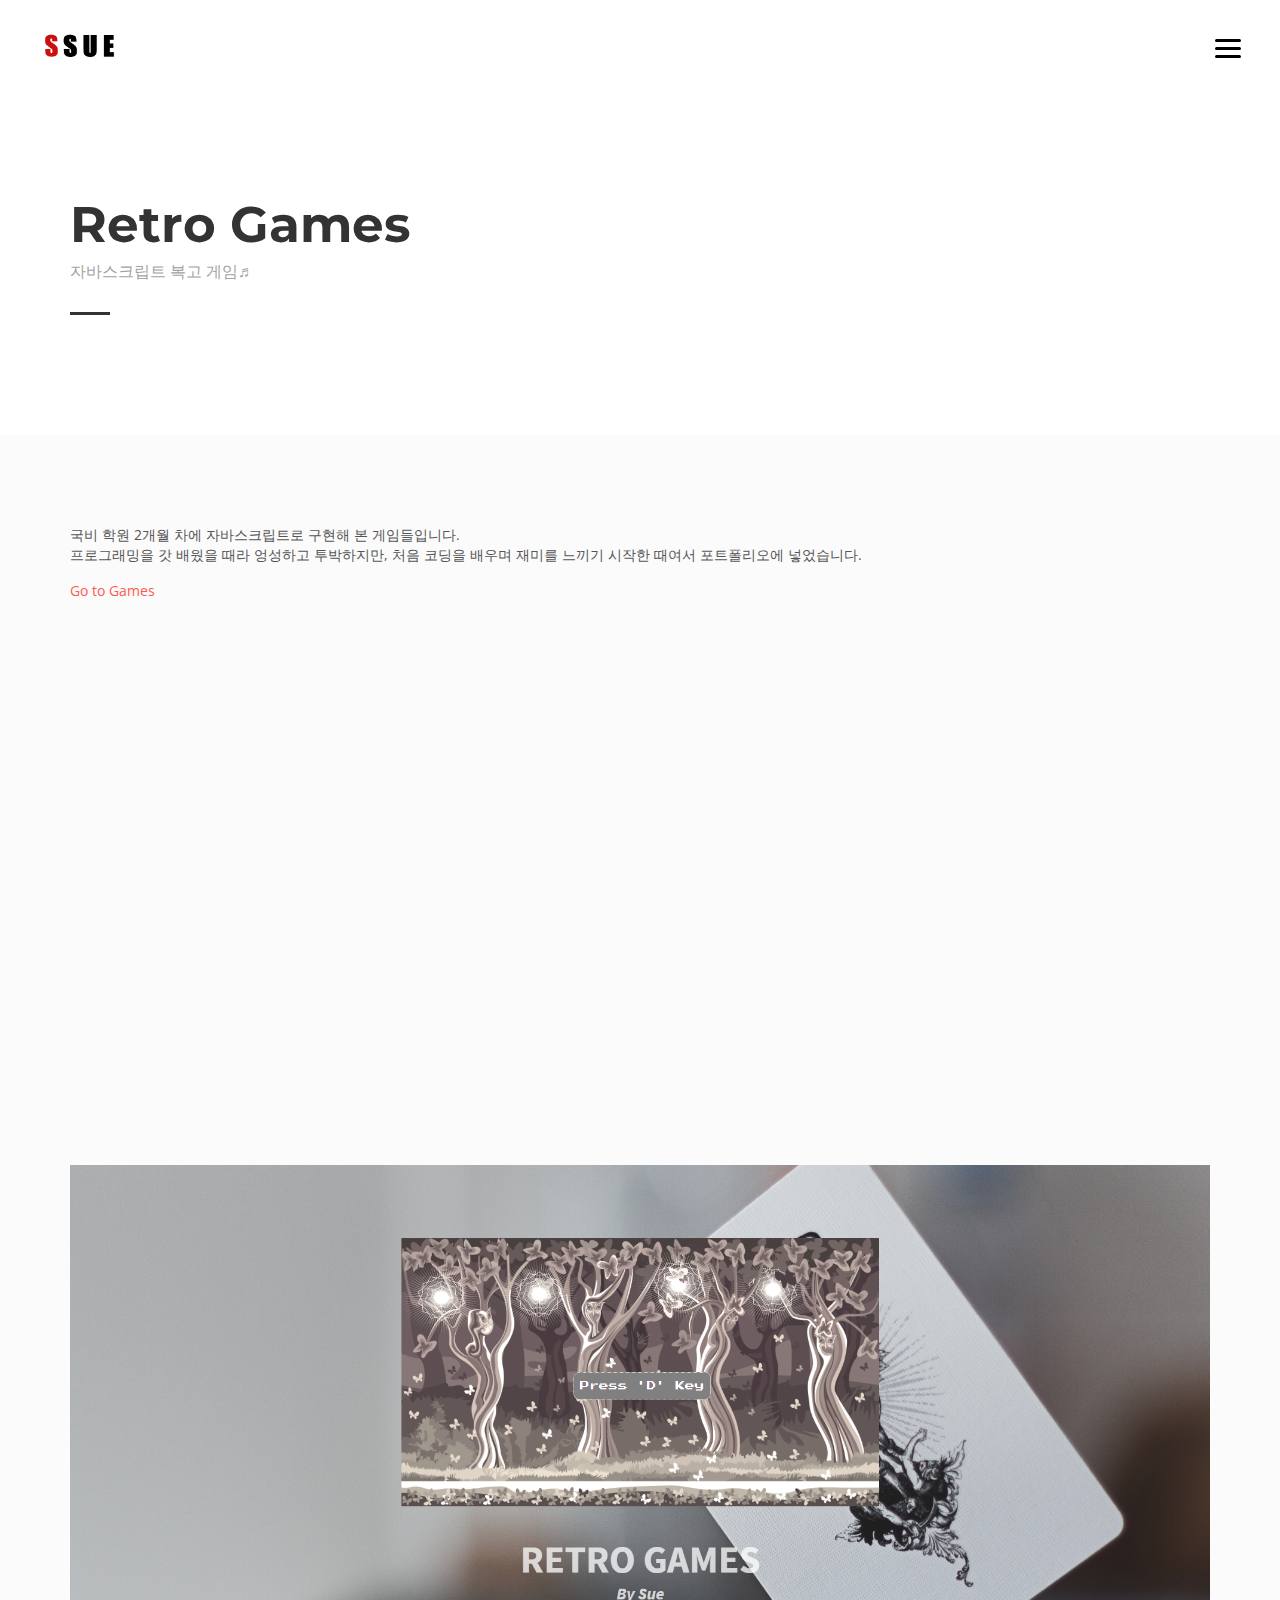
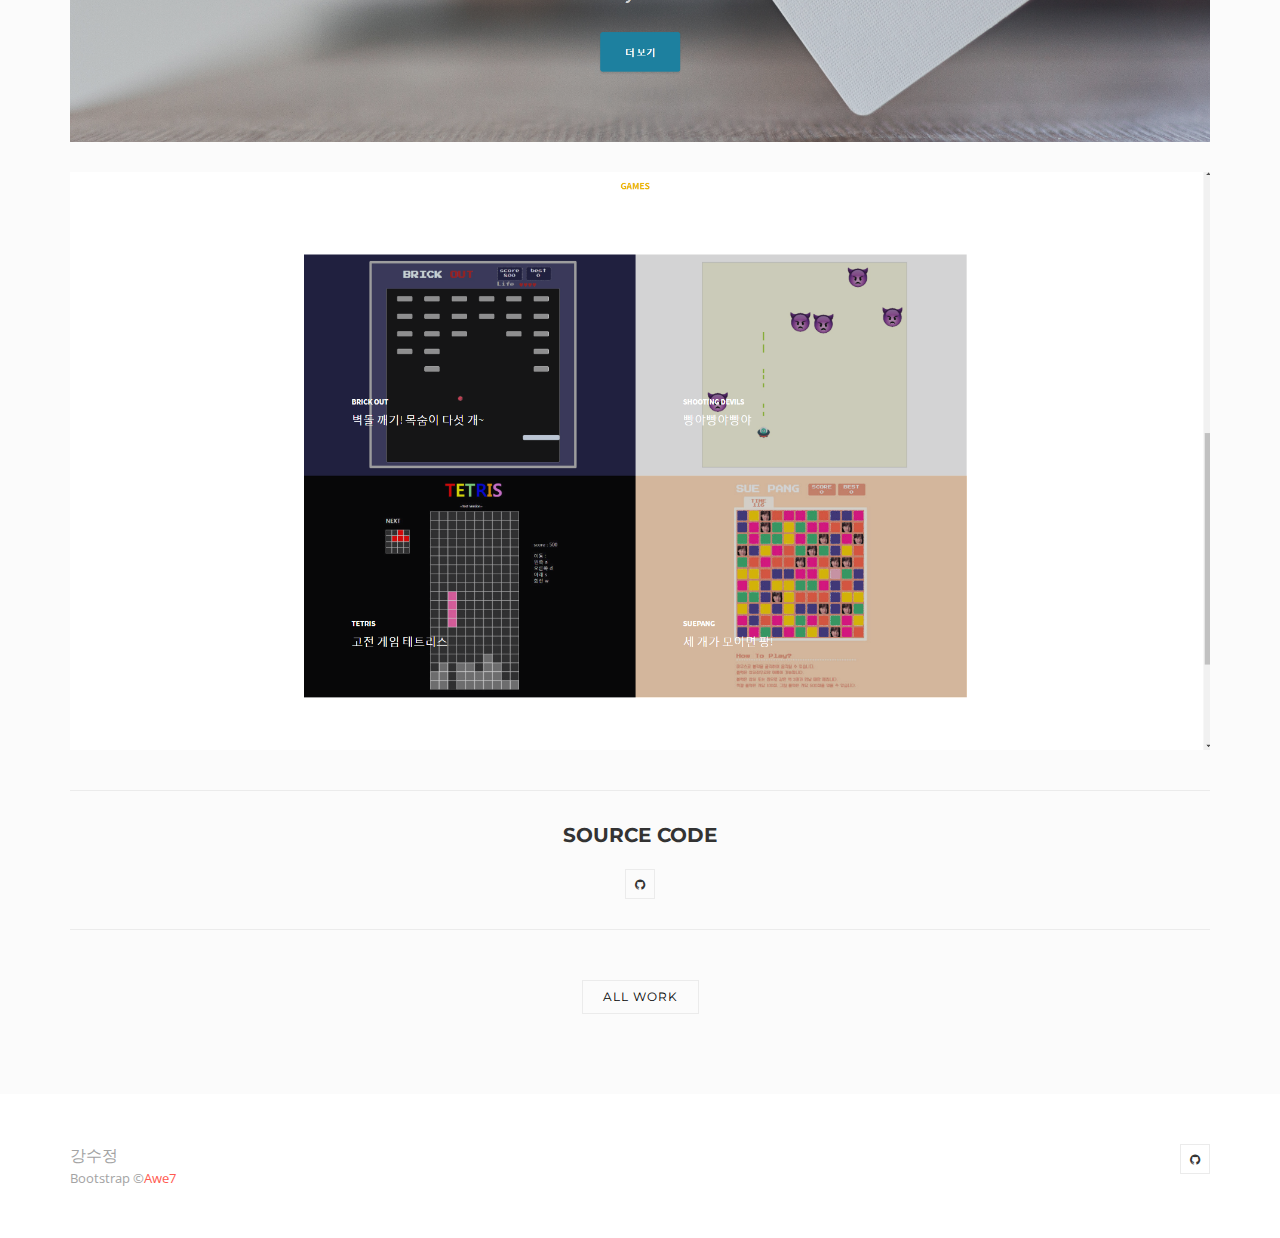
==== commit 62b70a07: "Update games.html" ====
--- a/games.html
+++ b/games.html
@@ -81,12 +81,12 @@
 						<!--  -->
 						<div>
 							<div class="work-detail__entry">
-								<p>국비 학원 2달 차에 자바스크립트로 구현해 본 게임들입니다.<br>
+								<p>국비 학원 2개월 차에 자바스크립트로 구현해 본 게임들입니다.<br>
                                     프로그래밍을 갓 배웠을 때라 엉성하고 투박하지만, 처음 코딩을 배우며 재미를 느끼기 시작한 때여서 포트폴리오에 넣었습니다.<br>
                                 </p>
-                                <a href="https://sue0805.github.io/game/" target="_blank">Go to Games</a><br>
+                                <a href="https://sue0805.github.io/game/">Go to Games</a><br>
 								<div class="work-img">
-										<iframe width="100%" height="500" src="https://www.youtube.com/embed/aJRtTfRnHLM?autoplay=1" frameborder="0" allow="accelerometer; autoplay; encrypted-media; gyroscope; picture-in-picture" allowfullscreen></iframe>
+										<iframe width="100%" height="500" src="https://www.youtube.com/embed/mYjA3X_45CU?autoplay=1" frameborder="0" allow="accelerometer; autoplay; encrypted-media; gyroscope; picture-in-picture" allowfullscreen></iframe>
                                 </div>
 								<div class="work-img"><img src="assets/img/works/games/01.png" alt=""></div>
 								<div class="work-img"><img src="assets/img/works/games/02.png" alt=""></div>
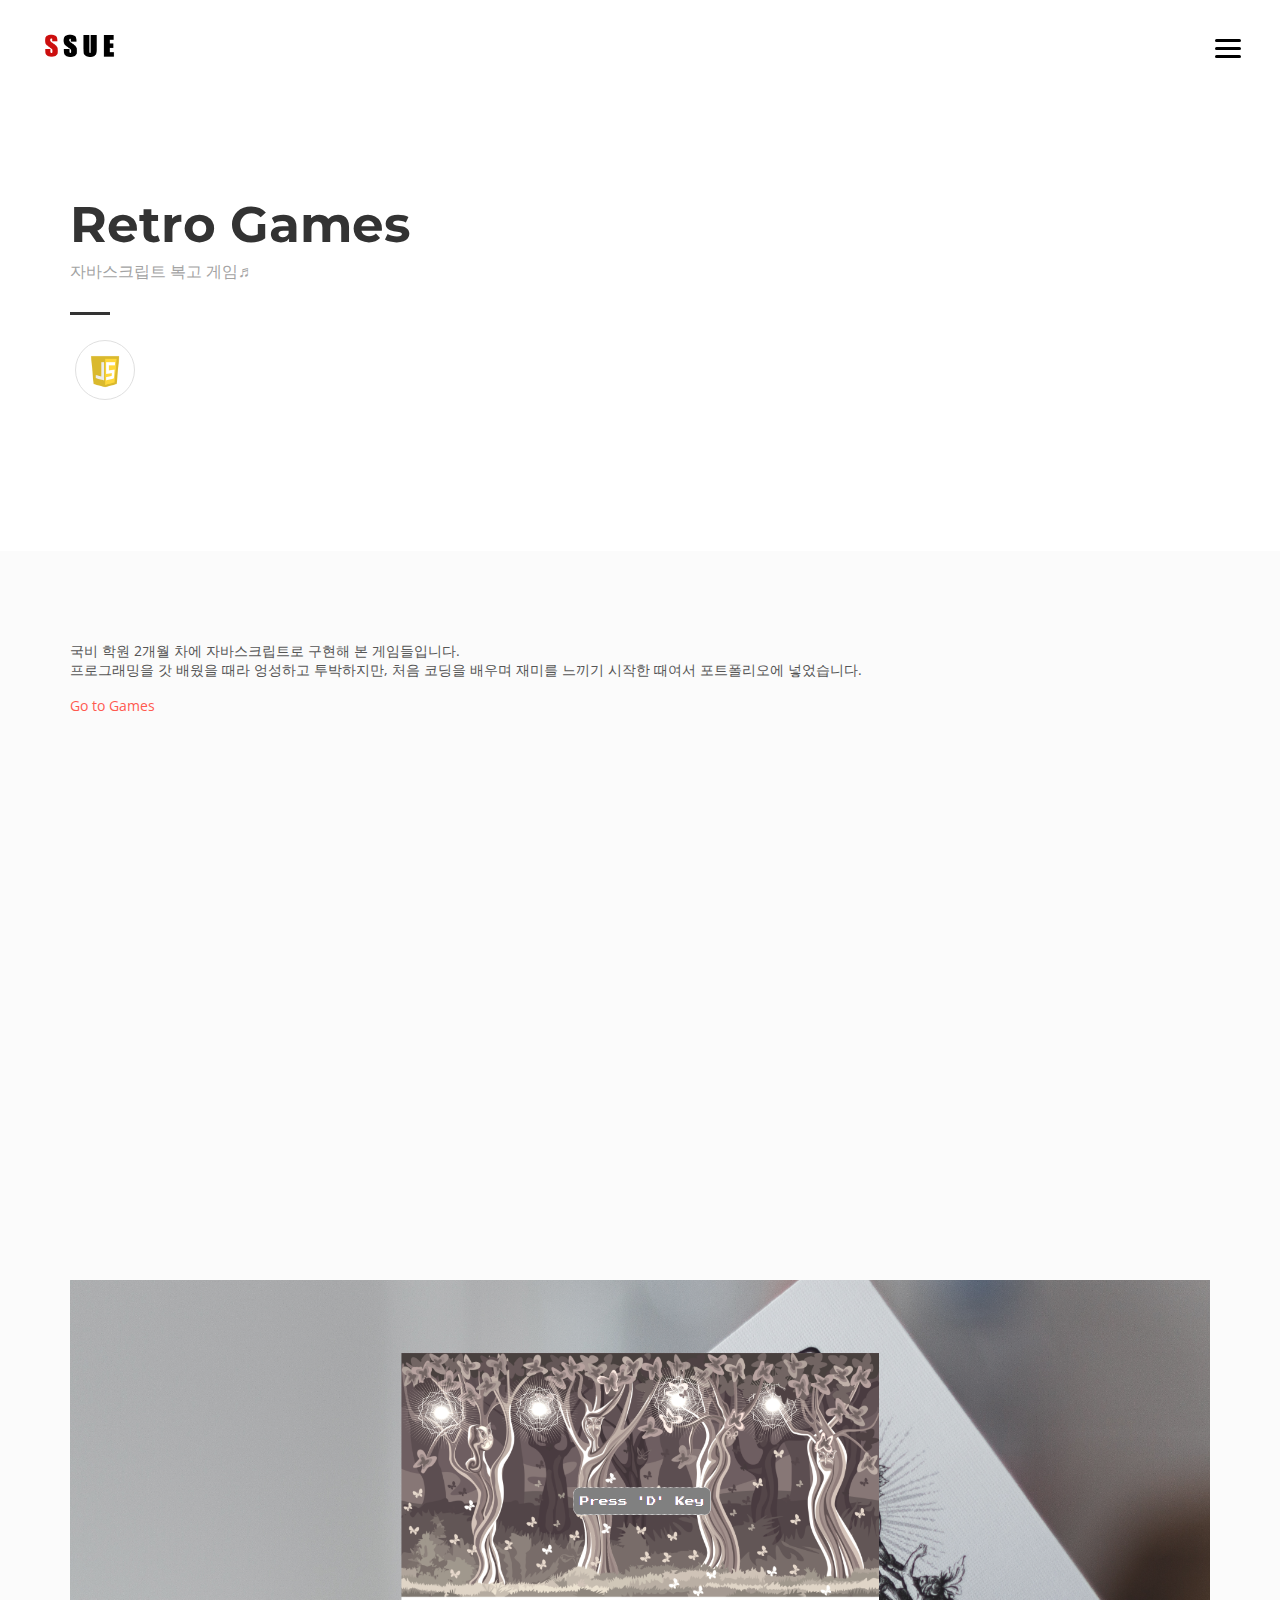
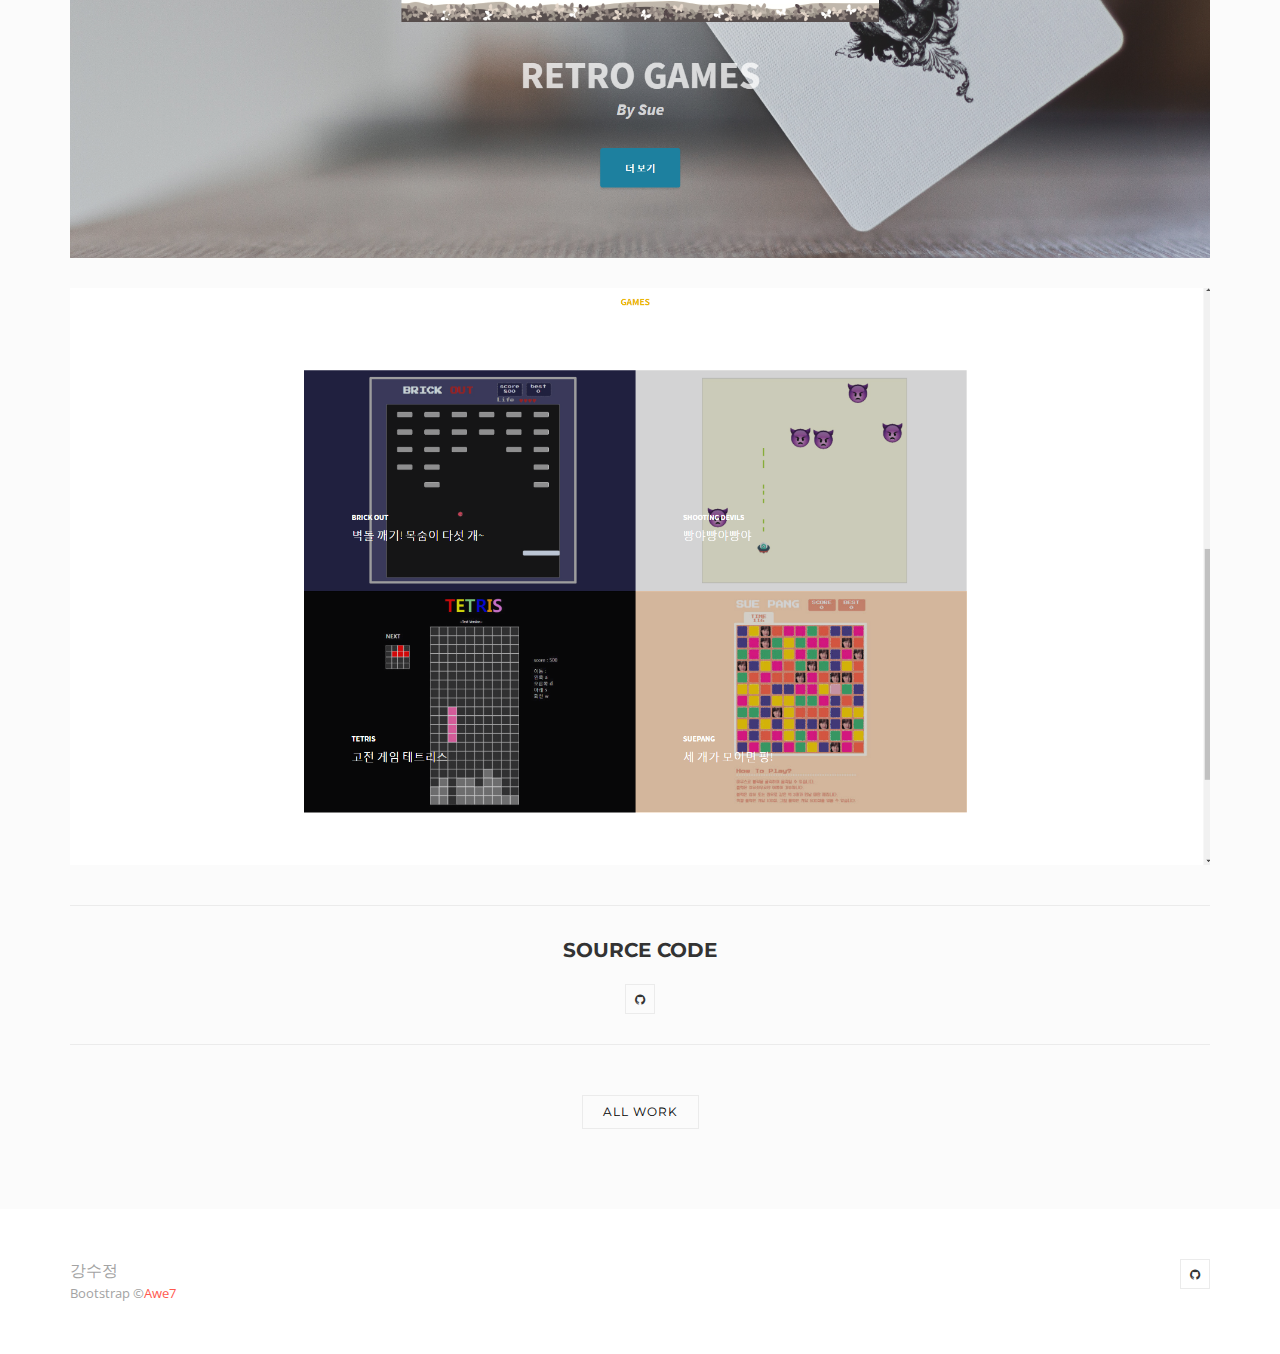
==== commit db24ccb0: "portfolio" ====
--- a/games.html
+++ b/games.html
@@ -67,6 +67,9 @@
 							<h2 class="page-title__title">Retro Games</h2>
 							<p class="page-title__text">자바스크립트 복고 게임♬</p>
 							<div class="page-title__divider"></div>
+							<div class="work_skill_container">
+								<div class="work_skill"><img src="assets/img/skills/javascript.png" /></div>
+							</div>
 						</div><!-- End / page-title -->
 						
 					</div>
@@ -84,7 +87,7 @@
 								<p>국비 학원 2개월 차에 자바스크립트로 구현해 본 게임들입니다.<br>
                                     프로그래밍을 갓 배웠을 때라 엉성하고 투박하지만, 처음 코딩을 배우며 재미를 느끼기 시작한 때여서 포트폴리오에 넣었습니다.<br>
                                 </p>
-                                <a href="https://sue0805.github.io/game/">Go to Games</a><br>
+                                <a href="https://sue0805.github.io/game/" target="_blank">Go to Games</a><br>
 								<div class="work-img">
 										<iframe width="100%" height="500" src="https://www.youtube.com/embed/mYjA3X_45CU?autoplay=1" frameborder="0" allow="accelerometer; autoplay; encrypted-media; gyroscope; picture-in-picture" allowfullscreen></iframe>
                                 </div>
--- a/assets/css/main.css
+++ b/assets/css/main.css
@@ -1841,6 +1841,24 @@
     height: 100%;
 }
 
+.hb_skill_container {
+    width: 100%;
+    text-align: center;
+}
+
+.hb_skill {
+    width: 60px;
+    margin: 5px;
+    height: 60px;
+    padding: 10px;
+    border: 1px solid #e0e0e0;
+    border-radius: 50%;
+    background-color: white;
+    object-fit: contain;
+    overflow: hidden;
+    display: inline-block;
+}
+
 /* Effect */
 
 .ef-push-bottom .hb_back, .ef-move-top .hb_back {
@@ -2367,6 +2385,24 @@
     margin-top: 30px;
 }
 
+.work_skill_container {
+    width: 100%;
+    padding: 20px 0;
+}
+
+.work_skill {
+    width: 60px;
+    margin: 5px;
+    height: 60px;
+    padding: 10px;
+    border: 1px solid #e0e0e0;
+    border-radius: 50%;
+    background-color: white;
+    object-fit: contain;
+    overflow: hidden;
+    display: inline-block;
+}
+
 /* 19. work
 --------------------------------------------------------------------------------*/
 
